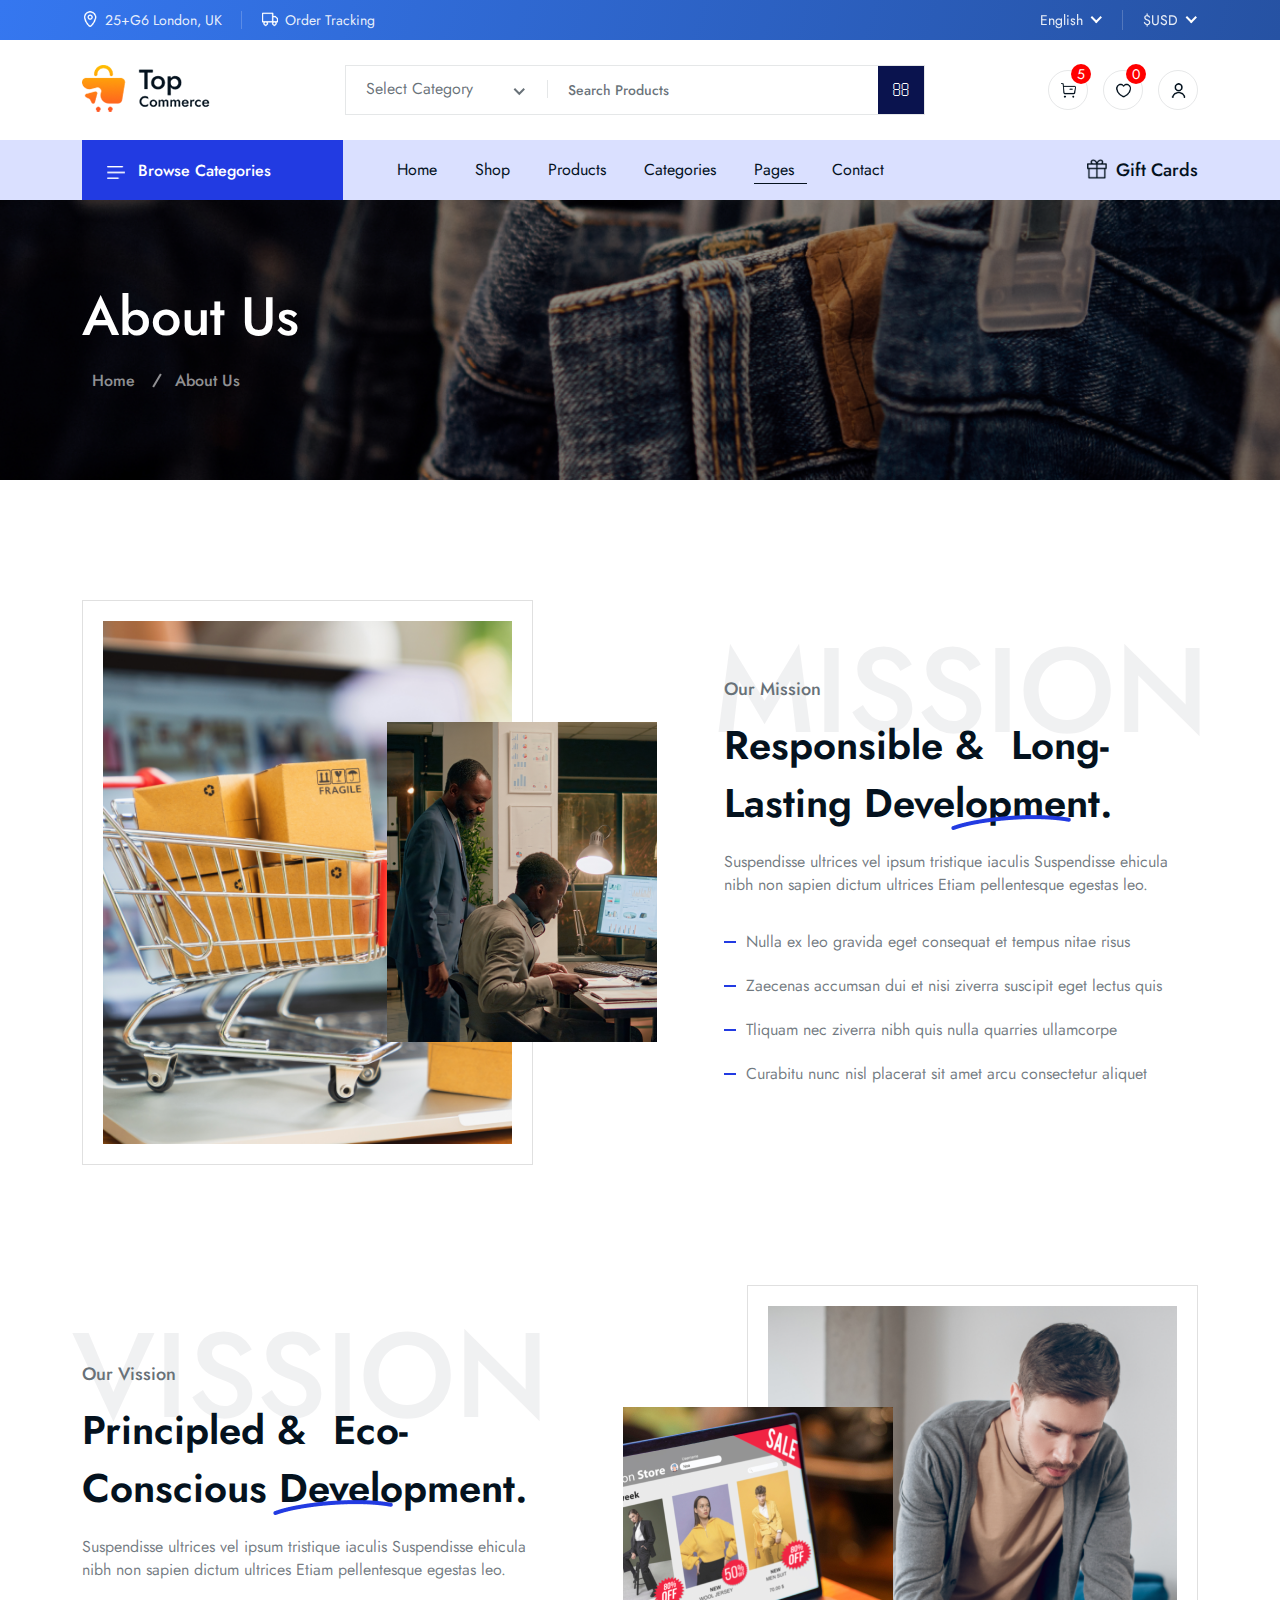
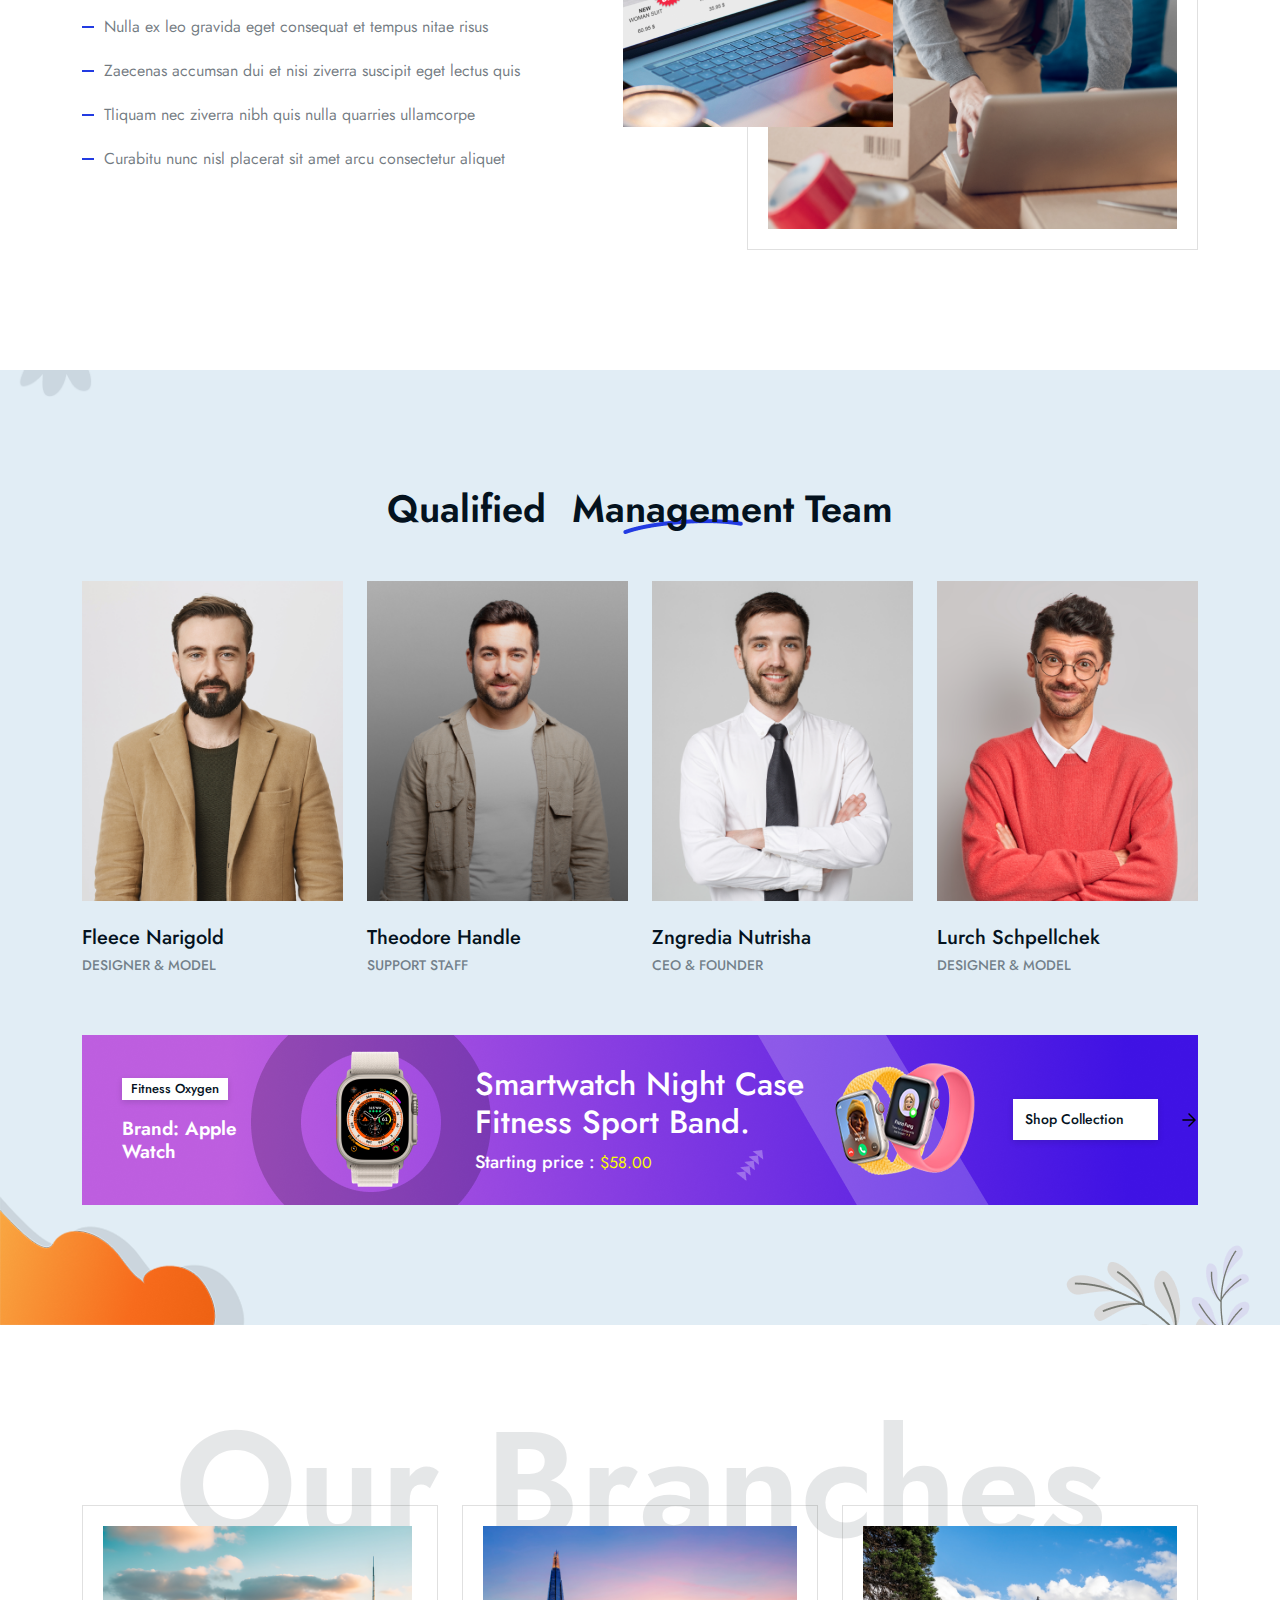
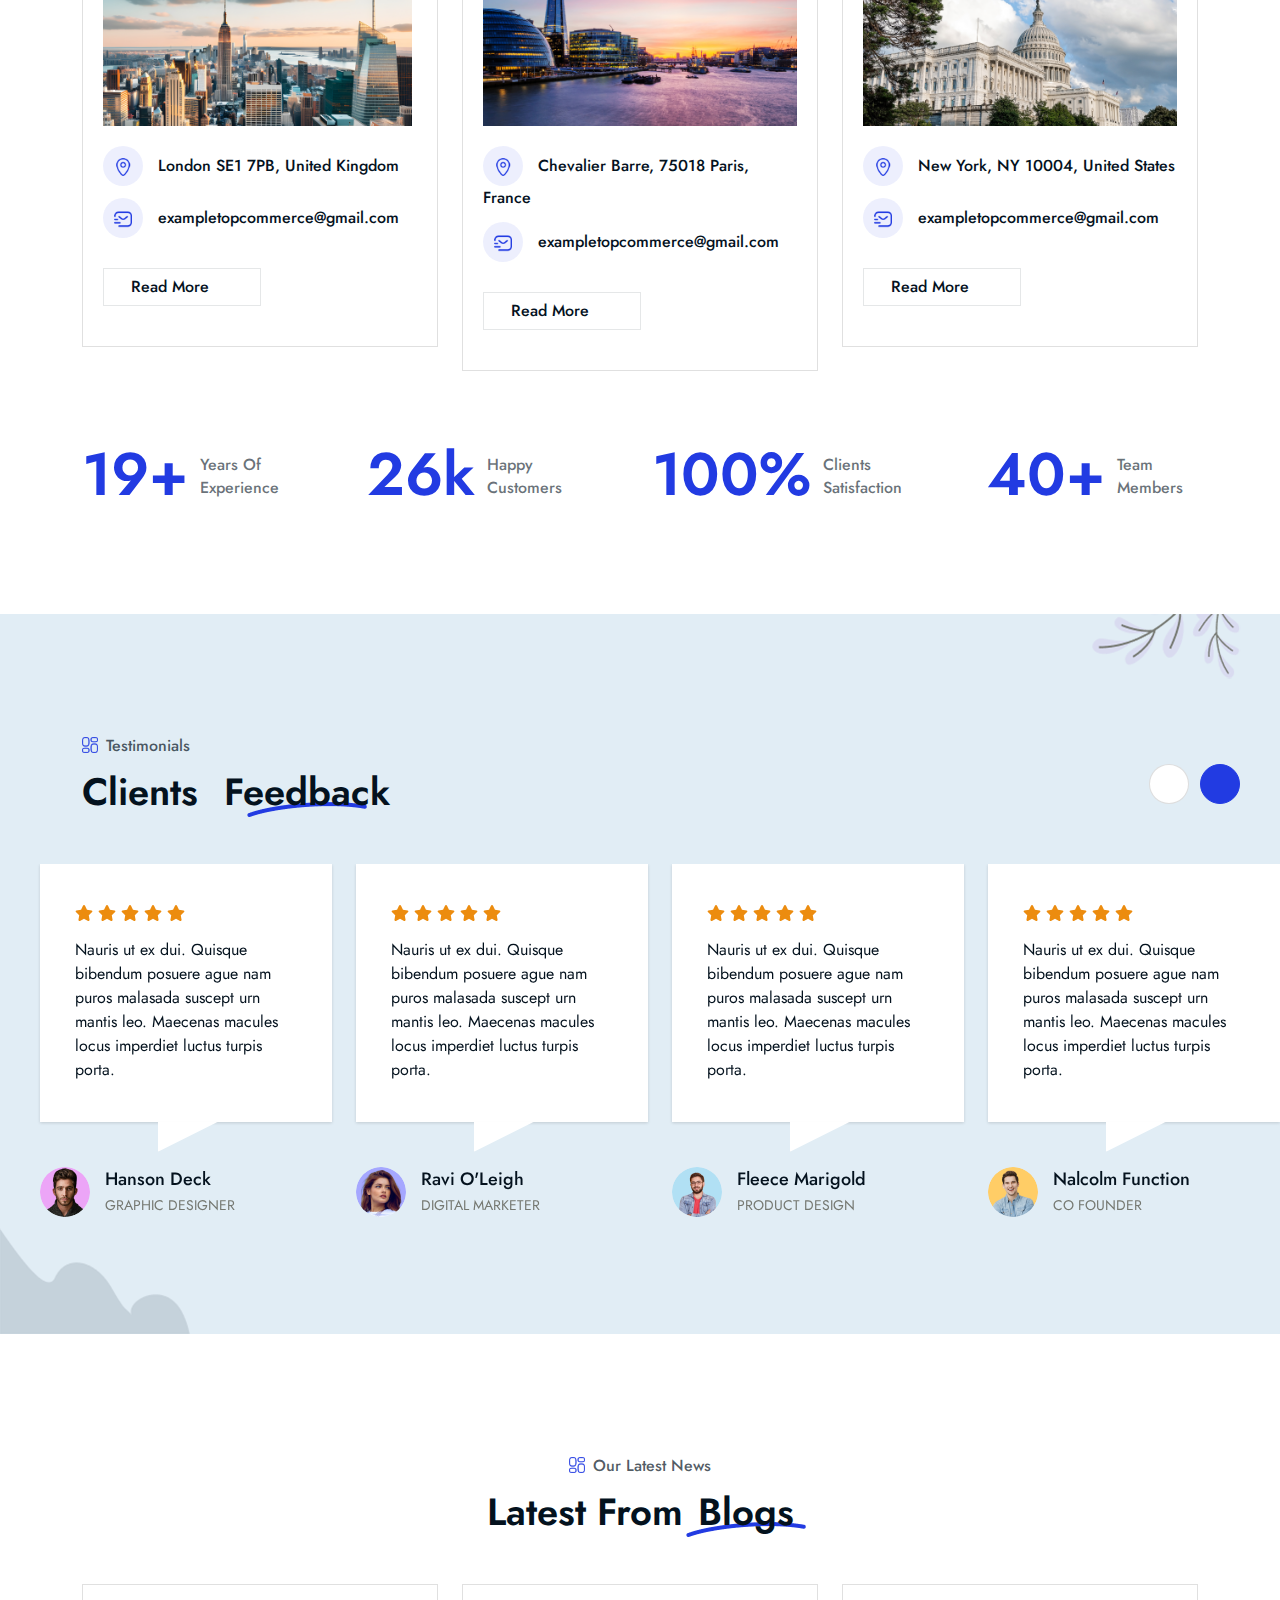
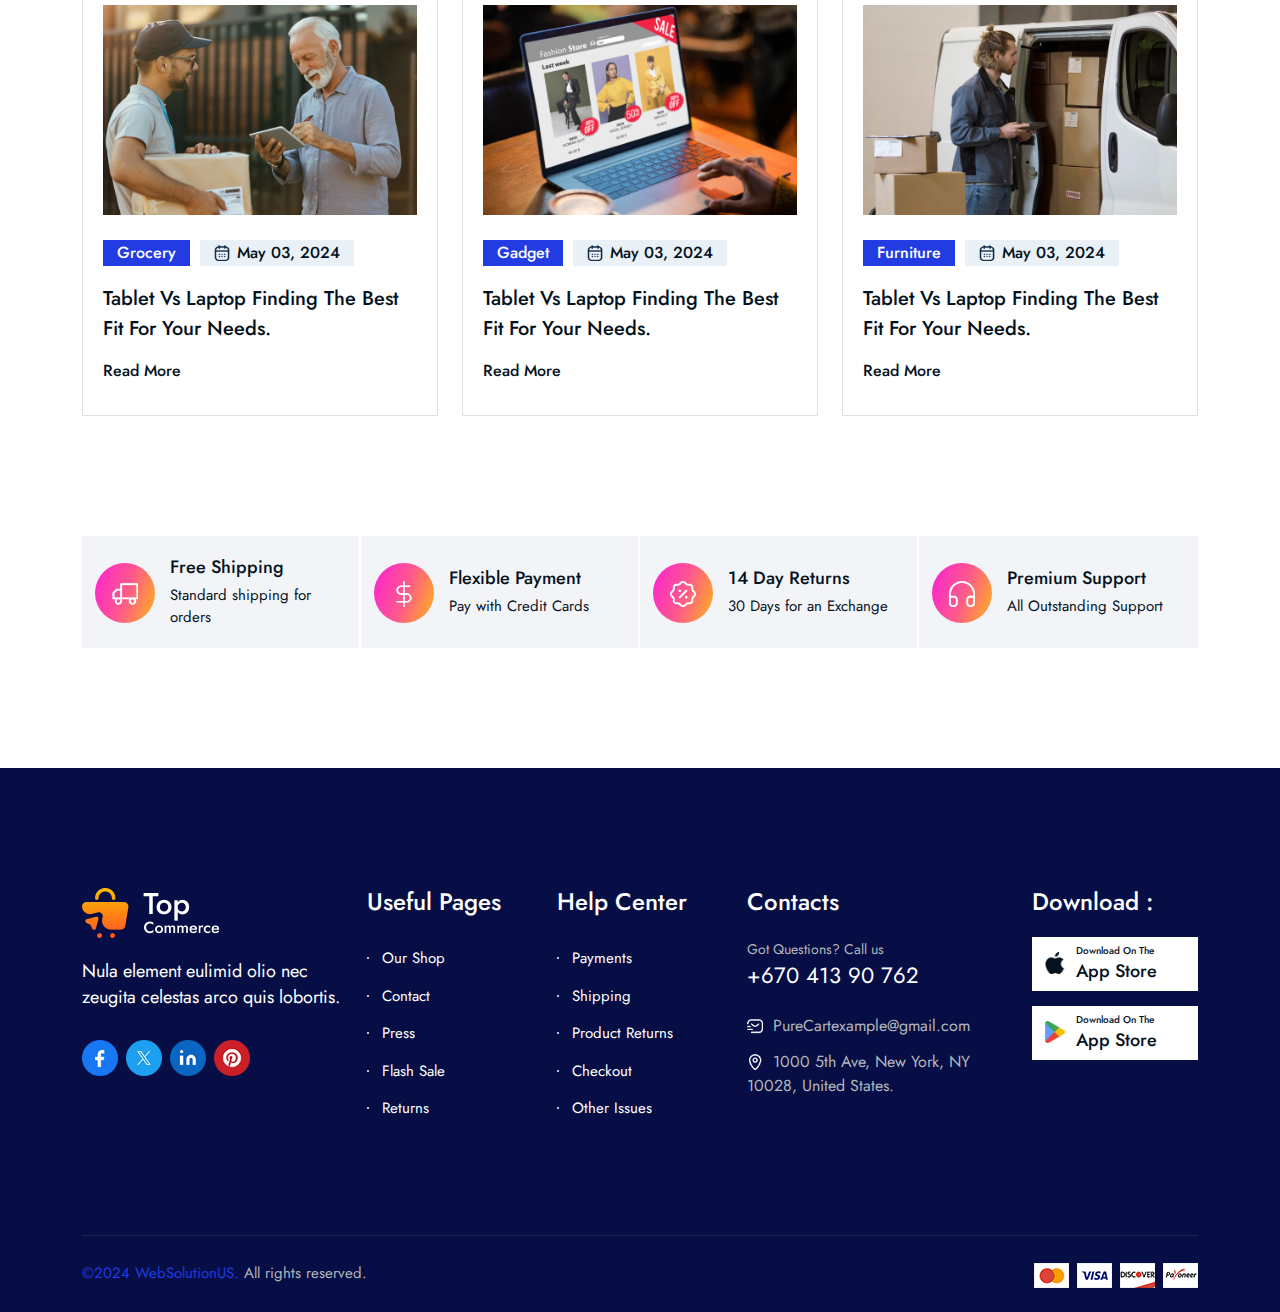
==== about.html @ b8704eaf "top commerce" ====
<!DOCTYPE html>
<html lang="en">

<head>
    <meta charset="UTF-8">
    <meta name="viewport"
        content="width=device-width, initial-scale=1.0, maximum-scale=1.0, minimum-scale=1.0, user-scalable=no, target-densityDpi=device-dpi" />
    <title>TopCommerce E-commerce HTML5 Template</title>
    <link rel="icon" type="image/png" href="images/favicon.png">
    <link rel="stylesheet" href="css/all.min.css">
    <link rel="stylesheet" href="css/bootstrap.min.css">
    <link rel="stylesheet" href="css/select2.min.css">
    <link rel="stylesheet" href="css/nice-select.css">
    <link rel="stylesheet" href="css/slick.css">
    <link rel="stylesheet" href="css/animate.css">
    <link rel="stylesheet" href="css/venobox.min.css">
    <link rel="stylesheet" href="css/range_slider.css">
    <link rel="stylesheet" href="css/sticky_menu.css">
    <link rel="stylesheet" href="css/spacing.css">
    <link rel="stylesheet" href="css/style.css">
    <link rel="stylesheet" href="css/responsive.css">
    <!-- <link rel="stylesheet" href="css/rtl.css"> -->
</head>

<body>

    <!--===========================
        HEADER START
    ============================-->
    <header class="wsus__header">
        <div class="container">
            <div class="row justify-content-between">
                <div class="col-xxl-4 col-lg-7 col-md-8 d-none d-md-block">
                    <ul class="wsus__header_left d-flex flex-wrap">
                        <li>
                            <a href="#">
                                <span><img src="images/location_1.png" alt="icon" class="img-fluid w-100"></span>
                                25+G6 London, UK
                            </a>
                        </li>
                        <li>
                            <a href="#">
                                <span><img src="images/track.png" alt="icon" class="img-fluid w-100"></span>
                                Order Tracking
                            </a>
                        </li>
                    </ul>
                </div>
                <div class="col-xxl-5 col-lg-7 d-none d-xxl-block">
                    <div class="wsus__header_center">
                        <p><span>24% OFF</span>Free shipping for orders over $99</p>
                    </div>
                </div>
                <div class="col-xl-3 col-xxl-3 col-lg-5 col-md-4">
                    <ul class="wsus__header_right d-flex flex-wrap">
                        <li>
                            <select class="select_js">
                                <option value="">English </option>
                                <option value="">Japanese</option>
                                <option value="">Korean</option>
                                <option value="">Chinese</option>
                                <option value="">Urdu</option>
                            </select>
                        </li>
                        <li>
                            <select class="select_js">
                                <option value="">$USD</option>
                                <option value="">₹INR</option>
                                <option value="">¥CNY</option>
                                <option value="">€EUR</option>
                                <option value="">฿THB</option>
                            </select>
                        </li>
                    </ul>
                </div>
            </div>
        </div>
    </header>
    <section class="wsus__header_two">
        <div class="container">
            <div class="row">
                <div class="col-12">
                    <div class="wsus__header_two_contant">
                        <a href="#" class="logo">
                            <img src="images/logo.png" alt="logo" class="img-fluid w-100">
                        </a>
                        <form action="#" class="wsus__header_search_category">
                            <select class="select_2" name="state">
                                <option value="">Select Category</option>
                                <option value="">Category 2</option>
                                <option value="">Category 3</option>
                                <option value="">Category 4</option>
                                <option value="">Category 5</option>
                            </select>
                            <input type="text" placeholder="Search Products">
                            <button><i class="far fa-search"></i></button>
                        </form>
                        <div class="wsus__header_two_icon">
                            <ul>
                                <li>
                                    <a href="#"><img src="images/add_cart.png" alt="icon" class="img-fluid w-100"></a>
                                    <span>5</span>
                                </li>
                                <li>
                                    <a href="#"><img src="images/react.png" alt="icon" class="img-fluid w-100"></a>
                                    <span>0</span>
                                </li>
                                <li>
                                    <a href="#"><img src="images/user_1.png" alt="icon" class="img-fluid w-100"></a>
                                </li>
                            </ul>
                        </div>
                    </div>
                </div>
            </div>
        </div>
    </section>
    <!--===========================
        HEADER END
    ============================-->


    <!--============================
        MAIN MENU START
    ==============================-->
    <section class="wsus__main_menu">
        <div class="container">
            <div class="row">
                <div class="col-xl-3">
                    <div class="wsus__menu_2_categories">
                        <a href="#" class="wsus__menu_2_browse">
                            <span>
                                <img src="images/brows_bar.png" alt="icon" class="img-fluid">
                                Browse Categories
                            </span>
                            <i class="fal fa-angle-down"></i>
                        </a>
                        <ul class="wsus__category_menu_2">
                            <li>
                                <a href="#">
                                    <span>
                                        <img src="images/menu_category_1.png" alt="icon" class="img-fluid w-100">
                                        <b>Clothes</b>
                                    </span>
                                    <p>24</p>
                                </a>
                            </li>
                            <li>
                                <a href="#">
                                    <span>
                                        <img src="images/menu_category_2.png" alt="icon" class="img-fluid w-100">
                                        <b>Shirts & Blouses</b>
                                    </span>
                                    <p>15</p>
                                </a>
                            </li>
                            <li>
                                <a href="#">
                                    <span>
                                        <img src="images/menu_category_3.png" alt="icon" class="img-fluid w-100">
                                        <b>Accessories</b>
                                    </span>
                                    <p>28</p>
                                </a>
                            </li>
                            <li>
                                <a href="#">
                                    <span>
                                        <img src="images/menu_category_4.png" alt="icon" class="img-fluid w-100">
                                        <b>Shoes</b>
                                    </span>
                                    <p>37</p>
                                </a>
                            </li>
                            <li>
                                <a href="#">
                                    <span>
                                        <img src="images/menu_category_5.png" alt="icon" class="img-fluid w-100">
                                        <b>Bag Pack</b>
                                    </span>
                                    <p>25</p>
                                </a>
                            </li>
                            <li>
                                <a href="#">
                                    <span>
                                        <img src="images/menu_category_6.png" alt="icon" class="img-fluid w-100">
                                        <b>Unisex Cap</b>
                                    </span>
                                    <p>14</p>
                                </a>
                            </li>
                            <li>
                                <a href="#">
                                    <span>
                                        <img src="images/menu_category_7.png" alt="icon" class="img-fluid w-100">
                                        <b>Jewelry</b>
                                    </span>
                                    <p>32</p>
                                </a>
                            </li>
                            <li>
                                <a href="#">
                                    <span>
                                        <img src="images/menu_category_8.png" alt="icon" class="img-fluid w-100">
                                        <b>Sunglasses</b>
                                    </span>
                                    <p>64</p>
                                </a>
                            </li>
                            <li>
                                <a href="#">
                                    <span>
                                        <img src="images/menu_category_9.png" alt="icon" class="img-fluid w-100">
                                        <b>Jackets & Coats</b>
                                    </span>
                                    <p>37</p>
                                </a>
                            </li>

                        </ul>
                    </div>
                </div>
                <div class="col-xl-6">
                    <ul class="wsus__main_menu_nav">
                        <li>
                            <a href="#" class="nav_link">Home<i class="fal fa-angle-down"></i></a>
                            <ul class="wsus__droap_menu_2">
                                <li><a href="index.html">Home style 01</a></li>
                                <li><a href="index_2.html">Home style 02</a></li>
                                <li><a href="index_3.html">Home style 03</a></li>
                                <li><a href="index_4.html">Home style 04</a></li>
                            </ul>
                        </li>
                        <li>
                            <a href="#" class="nav_link">Shop<i class="fal fa-angle-down"></i></a>
                            <div class="wsus__mega_menu_2">
                                <div class="row">
                                    <div class="col-xl-3">
                                        <div class="wsus__mega_menu_2_colum">
                                            <h6>Electronics</h6>
                                            <ul>
                                                <li><a href="#">Camera</a></li>
                                                <li><a href="#">Computer And Laptop</a></li>
                                                <li><a href="#">Gaming Desktop</a></li>
                                                <li><a href="#">Computer Accessories</a></li>
                                            </ul>
                                        </div>
                                    </div>
                                    <div class="col-xl-3">
                                        <div class="wsus__mega_menu_2_colum">
                                            <h6>Bike</h6>
                                            <ul>
                                                <li><a href="#">Suzuki</a></li>
                                                <li><a href="#">TVS Motor</a></li>
                                                <li><a href="#">Honda</a></li>
                                                <li><a href="#">yamaha motor</a></li>
                                            </ul>
                                        </div>
                                    </div>
                                    <div class="col-xl-3">
                                        <div class="wsus__mega_menu_2_colum">
                                            <h6>Men's Fashion</h6>
                                            <ul>
                                                <li><a href="#">T-Shirt</a></li>
                                                <li><a href="#">Shirt</a></li>
                                                <li><a href="#">Huddy</a></li>
                                                <li><a href="#">Shoes</a></li>
                                            </ul>
                                        </div>
                                    </div>
                                    <div class="col-xl-3">
                                        <div class="wsus__mega_menu_2_right">
                                            <p>Up To - 35% Off</p>
                                            <h3>Hot Deals</h3>
                                            <a href="#" class="common_btn">shop now</a>
                                        </div>
                                    </div>
                                </div>
                            </div>
                        </li>
                        <li>
                            <a href="#" class="nav_link">Products<i class="fal fa-angle-down"></i></a>
                            <ul class="wsus__droap_menu_2">
                                <li><a href="product.html">product</a></li>
                                <li><a href="product_details.html">product details</a></li>
                            </ul>
                        </li>
                        <li><a href="#" class="nav_link">Categories<i class="fal fa-angle-down"></i></a>
                            <ul class="wsus__droap_menu_2">
                                <li><a href="#">T-Shirt</a></li>
                                <li><a href="#">Shirt</a></li>
                                <li><a href="#">Huddy</a></li>
                                <li><a href="#">Shoes</a></li>
                            </ul>
                        </li>
                        <li>
                            <a href="#" class="nav_link active">Pages<i class="fal fa-angle-down"></i></a>
                            <ul class="wsus__droap_menu_2">
                                <li><a href="about.html" class="active">about us</a></li>
                                <li><a href="product.html">product</a></li>
                                <li><a href="blog.html">blog</a></li>
                                <li><a href="flash_deals.html">flash deals</a></li>
                                <li><a href="product_details.html">product details</a></li>
                                <li><a href="faq.html">faq</a></li>
                                <li><a href="login.html">log in</a></li>
                                <li><a href="registration.html">registration</a></li>
                                <li><a href="faq.html">forgot password</a></li>
                            </ul>
                        </li>
                        <li><a href="#" class="nav_link">Contact</a></li>
                    </ul>
                </div>
                <div class="col-xl-3">
                    <div class="wsus__menu_giftcard">
                        <a href="#">
                            <img src="images/giftbox.png" alt="icon" class="img-fluid w-100">
                            Gift Cards
                        </a>
                    </div>
                </div>
            </div>
        </div>
    </section>
    <!--============================
        MAIN MENU END
    ==============================-->


    <!--============================
        STICKY MENU START
    ==============================-->
    <div class="mobile_menu_area">
        <div class="mobile_menu_area_top">
            <a class="mobile_menu_logo" href="index.html">
                <img src="images/logo.png" alt="EduBank">
            </a>
            <div class="mobile_menu_icon d-block d-lg-none" data-bs-toggle="offcanvas"
                data-bs-target="#offcanvasWithBothOptions" aria-controls="offcanvasWithBothOptions">
                <span class="mobile_menu_icon"><i class="far fa-stream menu_icon_bar"></i></span>
            </div>
        </div>

        <div class="offcanvas offcanvas-start" data-bs-scroll="true" tabindex="-1" id="offcanvasWithBothOptions">
            <button type="button" class="btn-close" data-bs-dismiss="offcanvas" aria-label="Close"><i
                    class="fal fa-times"></i></button>
            <div class="offcanvas-body">

                <ul class="mobile_menu_header d-flex flex-wrap">
                    <li><a href="#"><i class="fal fa-shopping-cart"></i><span>2</span></a>
                    </li>
                    <li><a href="#"><i class="fal fa-heart"></i></a></li>
                    <li><a href="#"><i class="far fa-user"></i></a></li>
                </ul>

                <form class="mobile_menu_search">
                    <input type="text" placeholder="Search">
                    <button type="submit"><i class="far fa-search"></i></button>
                </form>

                <div class="mobile_menu_item_area">
                    <nav>
                        <div class="nav nav-tabs" id="nav-tab" role="tablist">
                            <button class="nav-link active" id="nav-home-tab" data-bs-toggle="tab"
                                data-bs-target="#nav-home" type="button" role="tab" aria-controls="nav-home"
                                aria-selected="true">menu</button>
                            <button class="nav-link" id="nav-profile-tab" data-bs-toggle="tab"
                                data-bs-target="#nav-profile" type="button" role="tab" aria-controls="nav-profile"
                                aria-selected="false">Categories</button>
                        </div>
                    </nav>
                    <div class="tab-content" id="nav-tabContent">
                        <div class="tab-pane fade show active" id="nav-home" role="tabpanel"
                            aria-labelledby="nav-home-tab" tabindex="0">
                            <ul class="main_mobile_menu">
                                <li class="mobile_dropdown">
                                    <a href="#">home</a>
                                    <ul class="inner_menu">
                                        <li><a class="active" href="index.html">Home style 01</a></li>
                                        <li><a href="index_2.html">Home style 02</a></li>
                                        <li><a href="index_3.html">Home style 03</a></li>
                                        <li><a href="index_4.html">Home style 04</a></li>
                                    </ul>
                                </li>
                                <li class="mobile_dropdown">
                                    <a href="#">shop</a>
                                    <ul class="inner_menu">
                                        <li><a href="#">Camera</a></li>
                                        <li><a href="#">Suzuki</a></li>
                                        <li><a href="#">TVS Motor</a></li>
                                        <li><a href="#">Shirt</a></li>
                                        <li><a href="#">Honda</a></li>
                                        <li><a href="#">Huddy</a></li>
                                        <li><a href="#">yamaha motor</a></li>
                                        <li><a href="#">Gaming Desktop</a></li>
                                    </ul>
                                </li>
                                <li class="mobile_dropdown">
                                    <a href="#">product</a>
                                    <ul class="inner_menu">
                                        <li><a href="product.html">product</a></li>
                                        <li><a href="product_details.html">product details</a></li>
                                    </ul>
                                </li>
                                <li class="mobile_dropdown">
                                    <a href="#">categories</a>
                                    <ul class="inner_menu">
                                        <li><a href="#">Camera</a></li>
                                        <li><a href="#">Suzuki</a></li>
                                        <li><a href="#">TVS Motor</a></li>
                                        <li><a href="#">Huddy</a></li>
                                        <li><a href="#">yamaha motor</a></li>
                                        <li><a href="#">Gaming Desktop</a></li>
                                    </ul>
                                </li>
                                <li class="mobile_dropdown">
                                    <a href="#">pages</a>
                                    <ul class="inner_menu">
                                        <li><a href="about.html">about us</a></li>
                                        <li><a href="product.html">product</a></li>
                                        <li><a href="blog.html">blog</a></li>
                                        <li><a href="flash_deals.html">flash deals</a></li>
                                        <li><a href="product_details.html">product details</a></li>
                                        <li><a href="faq.html">faq</a></li>
                                        <li><a href="login.html">log in</a></li>
                                        <li><a href="registration.html">registration</a></li>
                                        <li><a href="faq.html">forgot password</a></li>
                                    </ul>
                                </li>
                                <li class="mobile_dropdown">
                                    <a href="#">blog</a>
                                    <ul class="inner_menu">
                                        <li><a href="blogs.html">blog grid view</a></li>
                                        <li><a href="#">blog details</a></li>
                                    </ul>
                                </li>
                            </ul>
                        </div>
                        <div class="tab-pane fade" id="nav-profile" role="tabpanel" aria-labelledby="nav-profile-tab"
                            tabindex="0">
                            <ul class="main_mobile_menu">
                                <li class="mobile_dropdown">
                                    <a href="#">
                                        <span>
                                            <img src="images/menu_category_1.png" alt="Category" class="img-fluid">
                                        </span>
                                        Clothes
                                    </a>
                                    <ul class="inner_menu">
                                        <li><a href="#">Gadgets</a></li>
                                        <li><a href="#">Bag Pack</a></li>
                                        <li><a href="#">Vegetable</a></li>
                                        <li><a href="#">Computer & PC</a></li>
                                    </ul>
                                </li>
                                <li class="mobile_dropdown">
                                    <a href="#">
                                        <span>
                                            <img src="images/menu_category_2.png" alt="Category" class="img-fluid">
                                        </span>
                                        Shoes
                                    </a>
                                    <ul class="inner_menu">
                                        <li><a href="#">Gadgets</a></li>
                                        <li><a href="#">Bag Pack</a></li>
                                        <li><a href="#">Vegetable</a></li>
                                        <li><a href="#">Computer & PC</a></li>
                                    </ul>
                                </li>
                                <li class="mobile_dropdown">
                                    <a href="#">
                                        <span>
                                            <img src="images/menu_category_3.png" alt="Category" class="img-fluid">
                                        </span>
                                        Printer
                                    </a>
                                    <ul class="inner_menu">
                                        <li><a href="#">Gadgets</a></li>
                                        <li><a href="#">Bag Pack</a></li>
                                        <li><a href="#">Vegetable</a></li>
                                        <li><a href="#">Computer & PC</a></li>
                                    </ul>
                                </li>
                                <li class="mobile_dropdown">
                                    <a href="#">
                                        <span>
                                            <img src="images/menu_category_4.png" alt="Category" class="img-fluid">
                                        </span>
                                        shoes
                                    </a>
                                    <ul class="inner_menu">
                                        <li><a href="#">Gadgets</a></li>
                                        <li><a href="#">Bag Pack</a></li>
                                        <li><a href="#">Vegetable</a></li>
                                        <li><a href="#">Computer & PC</a></li>
                                    </ul>
                                </li>
                                <li class="mobile_dropdown">
                                    <a href="#">
                                        <span>
                                            <img src="images/menu_category_5.png" alt="Category" class="img-fluid">
                                        </span>
                                        bag pack
                                    </a>
                                    <ul class="inner_menu">
                                        <li><a href="#">Gadgets</a></li>
                                        <li><a href="#">Bag Pack</a></li>
                                        <li><a href="#">Vegetable</a></li>
                                        <li><a href="#">Computer & PC</a></li>
                                    </ul>
                                </li>
                                <li class="mobile_dropdown">
                                    <a href="#">
                                        <span>
                                            <img src="images/menu_category_6.png" alt="Category" class="img-fluid">
                                        </span>
                                        unisex cap
                                    </a>
                                    <ul class="inner_menu">
                                        <li><a href="#">Gadgets</a></li>
                                        <li><a href="#">Bag Pack</a></li>
                                        <li><a href="#">Vegetable</a></li>
                                        <li><a href="#">Computer & PC</a></li>
                                    </ul>
                                </li>
                                <li class="mobile_dropdown">
                                    <a href="#">
                                        <span>
                                            <img src="images/menu_category_7.png" alt="Category" class="img-fluid">
                                        </span>
                                        jewelary
                                    </a>
                                    <ul class="inner_menu">
                                        <li><a href="#">Gadgets</a></li>
                                        <li><a href="#">Bag Pack</a></li>
                                        <li><a href="#">Vegetable</a></li>
                                        <li><a href="#">Computer & PC</a></li>
                                    </ul>
                                </li>
                            </ul>
                        </div>
                    </div>
                </div>
            </div>
        </div>
    </div>
    <!--============================
        STICKY MENU END
    ==============================-->


    <!--============================
        BREADCRUMBS START
    ==============================-->
    <section class="wsus__breadcrumbs" style="background: url(./images/breadcrumbs_bg.png);">
        <div class="wsus__breadcrumbs_overly">
            <div class="container">
                <div class="row">
                    <div class="col-12">
                        <div class="wsus__breadcrumb_text">
                            <h1>About Us</h1>
                            <ul>
                                <li>
                                    <a href="index.html"><i class="fas fa-home-lg"></i>Home</a>
                                </li>
                                <li>about us</li>
                            </ul>
                        </div>
                    </div>
                </div>
            </div>
        </div>
    </section>
    <!--============================
        BREADCRUMBS END
    ==============================-->


    <!--============================
        ABOUT MISSION START
    ==============================-->
    <section class="wsus__about_mission pt_120 xs_pt_100">
        <div class="container">
            <div class="row justify-content-between align-items-center">
                <div class="col-lg-5 col-xl-5">
                    <div class="wsus__about_mission_img">
                        <img src="images/mission_img_1.png" alt="mission" class="img-fluid w-100">
                        <div class="shape_img">
                            <img src="images/mission_img_2.png" alt="mission" class="img-fluid w-100">
                        </div>
                    </div>
                </div>
                <div class="col-lg-6 col-xl-6">
                    <div class="wsus__about_mission_text">
                        <h6>Our Mission</h6>
                        <h2>Responsible & <span>Long-lasting</span> Development.</h2>
                        <p>Suspendisse ultrices vel ipsum tristique iaculis Suspendisse ehicula nibh non
                            sapien dictum ultrices Etiam pellentesque egestas leo.</p>
                        <ul>
                            <li>Nulla ex leo gravida eget consequat et tempus nitae risus</li>
                            <li>Zaecenas accumsan dui et nisi ziverra suscipit eget lectus quis</li>
                            <li>Tliquam nec ziverra nibh quis nulla quarries ullamcorpe</li>
                            <li>Curabitu nunc nisl placerat sit amet arcu consectetur aliquet</li>
                        </ul>
                        <h1>MISSION</h1>
                    </div>
                </div>
            </div>
        </div>
    </section>
    <!--============================
        ABOUT MISSION END
    ==============================-->


    <!--============================
        ABOUT VISSION START
    ==============================-->
    <section class="wsus__about_mission wsus__about_vission pt_120 xs_pt_100 pb_120 xs_pb_100">
        <div class="container">
            <div class="row justify-content-between align-items-center">
                <div class="col-lg-6 col-xl-6">
                    <div class="wsus__about_mission_text">
                        <h6>Our Vission</h6>
                        <h2>Principled & <span>Eco-Conscious</span> Development.</h2>
                        <p>Suspendisse ultrices vel ipsum tristique iaculis Suspendisse ehicula nibh non
                            sapien dictum ultrices Etiam pellentesque egestas leo.</p>
                        <ul>
                            <li>Nulla ex leo gravida eget consequat et tempus nitae risus</li>
                            <li>Zaecenas accumsan dui et nisi ziverra suscipit eget lectus quis</li>
                            <li>Tliquam nec ziverra nibh quis nulla quarries ullamcorpe</li>
                            <li>Curabitu nunc nisl placerat sit amet arcu consectetur aliquet</li>
                        </ul>
                        <h1>VISSION</h1>
                    </div>
                </div>
                <div class="col-lg-5 col-xl-5">
                    <div class="wsus__about_mission_img">
                        <img src="images/vission_img_1.png" alt="mission" class="img-fluid w-100">
                        <div class="shape_img">
                            <img src="images/vission_img_2.png" alt="mission" class="img-fluid w-100">
                        </div>
                    </div>
                </div>
            </div>
        </div>
    </section>
    <!--============================
        ABOUT VISSION END
    ==============================-->


    <!--============================
        TEAM START
    ==============================-->
    <section class="wsus__team pt_105 xs_pt_85 pb_120 xs_pb_100" style="background: url(./images/team_bg.png);">
        <div class="container">
            <div class="row justify-content-center">
                <div class="col-xl-6">
                    <div class="wsus__section_heading heading_center mb_15">
                        <h2>Qualified <span>Management</span> Team</h2>
                    </div>
                </div>
            </div>
            <div class="row">
                <div class="col-md-6 col-xl-3">
                    <div class="wsus__team_item">
                        <div class="img">
                            <img src="images/team_img_1.png" alt="team" class="img-fluid w-100">
                            <ul>
                                <li><a href="#"><img src="images/facebook.png" alt="icon" class="img-fluid w-100"></a>
                                </li>
                                <li><a href="#"><img src="images/twtter.png" alt="icon" class="img-fluid w-100"></a>
                                </li>
                                <li><a href="#"><img src="images/linkdin.png" alt="icon" class="img-fluid w-100"></a>
                                </li>
                                <li><a href="#"><img src="images/pintarest.png" alt="icon" class="img-fluid w-100"></a>
                                </li>
                            </ul>
                        </div>
                        <div class="text">
                            <a href="#" class="title">Fleece Narigold</a>
                            <p>Designer & model</p>
                        </div>
                    </div>
                </div>
                <div class="col-md-6 col-xl-3">
                    <div class="wsus__team_item">
                        <div class="img">
                            <img src="images/team_img_2.png" alt="team" class="img-fluid w-100">
                            <ul>
                                <li><a href="#"><img src="images/facebook.png" alt="icon" class="img-fluid w-100"></a>
                                </li>
                                <li><a href="#"><img src="images/twtter.png" alt="icon" class="img-fluid w-100"></a>
                                </li>
                                <li><a href="#"><img src="images/linkdin.png" alt="icon" class="img-fluid w-100"></a>
                                </li>
                                <li><a href="#"><img src="images/pintarest.png" alt="icon" class="img-fluid w-100"></a>
                                </li>
                            </ul>
                        </div>
                        <div class="text">
                            <a href="#" class="title">Theodore Handle</a>
                            <p>Support staff</p>
                        </div>
                    </div>
                </div>
                <div class="col-md-6 col-xl-3">
                    <div class="wsus__team_item">
                        <div class="img">
                            <img src="images/team_img_3.png" alt="team" class="img-fluid w-100">
                            <ul>
                                <li><a href="#"><img src="images/facebook.png" alt="icon" class="img-fluid w-100"></a>
                                </li>
                                <li><a href="#"><img src="images/twtter.png" alt="icon" class="img-fluid w-100"></a>
                                </li>
                                <li><a href="#"><img src="images/linkdin.png" alt="icon" class="img-fluid w-100"></a>
                                </li>
                                <li><a href="#"><img src="images/pintarest.png" alt="icon" class="img-fluid w-100"></a>
                                </li>
                            </ul>
                        </div>
                        <div class="text">
                            <a href="#" class="title">Zngredia Nutrisha</a>
                            <p>Ceo & founder</p>
                        </div>
                    </div>
                </div>
                <div class="col-md-6 col-xl-3">
                    <div class="wsus__team_item">
                        <div class="img">
                            <img src="images/team_img_4.png" alt="team" class="img-fluid w-100">
                            <ul>
                                <li><a href="#"><img src="images/facebook.png" alt="icon" class="img-fluid w-100"></a>
                                </li>
                                <li><a href="#"><img src="images/twtter.png" alt="icon" class="img-fluid w-100"></a>
                                </li>
                                <li><a href="#"><img src="images/linkdin.png" alt="icon" class="img-fluid w-100"></a>
                                </li>
                                <li><a href="#"><img src="images/pintarest.png" alt="icon" class="img-fluid w-100"></a>
                                </li>
                            </ul>
                        </div>
                        <div class="text">
                            <a href="#" class="title">Lurch Schpellchek</a>
                            <p>Designer & model</p>
                        </div>
                    </div>
                </div>
            </div>
        </div>
        <div class="wsus__ctg mt_60">
            <div class="container">
                <div class="wsus__ctg_area" style="background: url(./images/cta_bg.png);">
                    <div class="row align-items-center">
                        <div class="col-md-6 col-xl-2">
                            <div class="wsus__ctg_text1">
                                <h6>Fitness Oxygen</h6>
                                <h4>Brand: Apple Watch</h4>
                            </div>
                        </div>
                        <div class="col-md-6 col-xl-2">
                            <div class="wsus__ctg_img1">
                                <div class="img">
                                    <img src="images/cta_img1.png" alt="cta" class="img-fluid w-100">
                                </div>
                            </div>
                        </div>
                        <div class="col-md-4 col-xl-4">
                            <div class="wsus__ctg_text2">
                                <h4>Smartwatch Night Case Fitness Sport Band.</h4>
                                <h6>Starting price :<span>$58.00</span></h6>
                            </div>
                        </div>
                        <div class="col-md-4 col-xl-2">
                            <div class="wsus__ctg_img2">
                                <img src="images/cta_img2.png" alt="cta" class="img-fluid w-100">
                            </div>
                        </div>
                        <div class="col-md-4 col-xl-2">
                            <div class="wsus__ctg_btn">
                                <a href="#" class="common_btn" tabindex="0">Shop Collection<i class="far fa-arrow-right"
                                        aria-hidden="true"></i></a>
                            </div>
                        </div>
                    </div>
                </div>
            </div>
        </div>
    </section>
    <!--============================
        TEAM END
    ==============================-->


    <!--============================
        BRANCHES START
    ==============================-->
    <section class="wsus__branches pt_155 xs_pt_135 pb_115 xs_pb_95">
        <div class="container">
            <div class="row">
                <div class="col-md-6 col-xl-4">
                    <div class="wsus__branches_item">
                        <a href="#" class="img">
                            <img src="images/branch_1.png" alt="branch" class="img-fluid w-100">
                        </a>
                        <div class="text">
                            <ul>
                                <li>
                                    <a href="#">
                                        <span><img src="images/location_2.png" alt="location"
                                                class="img-fluid w-100"></span>
                                        London SE1 7PB, United Kingdom
                                    </a>
                                </li>
                                <li>
                                    <a href="mailto:exampletopcommerce@gmail.com">
                                        <span><img src="images/massage_2.png" alt="massage"
                                                class="img-fluid w-100"></span>
                                        exampletopcommerce@gmail.com
                                    </a>
                                </li>
                            </ul>
                            <a href="#" class="common_btn border_btn" tabindex="-1">Read More<i
                                    class="far fa-arrow-right" aria-hidden="true"></i></a>
                        </div>
                    </div>
                </div>
                <div class="col-md-6 col-xl-4">
                    <div class="wsus__branches_item">
                        <a href="#" class="img">
                            <img src="images/branch_2.png" alt="branch" class="img-fluid w-100">
                        </a>
                        <div class="text">
                            <ul>
                                <li>
                                    <a href="#">
                                        <span><img src="images/location_2.png" alt="location"
                                                class="img-fluid w-100"></span>
                                        Chevalier Barre, 75018 Paris, France
                                    </a>
                                </li>
                                <li>
                                    <a href="mailto:exampletopcommerce@gmail.com">
                                        <span><img src="images/massage_2.png" alt="massage"
                                                class="img-fluid w-100"></span>
                                        exampletopcommerce@gmail.com
                                    </a>
                                </li>
                            </ul>
                            <a href="#" class="common_btn border_btn" tabindex="-1">Read More<i
                                    class="far fa-arrow-right" aria-hidden="true"></i></a>
                        </div>
                    </div>
                </div>
                <div class="col-md-6 col-xl-4">
                    <div class="wsus__branches_item">
                        <a href="#" class="img">
                            <img src="images/branch_3.png" alt="branch" class="img-fluid w-100">
                        </a>
                        <div class="text">
                            <ul>
                                <li>
                                    <a href="#">
                                        <span><img src="images/location_2.png" alt="location"
                                                class="img-fluid w-100"></span>
                                        New York, NY 10004, United States
                                    </a>
                                </li>
                                <li>
                                    <a href="mailto:exampletopcommerce@gmail.com">
                                        <span><img src="images/massage_2.png" alt="massage"
                                                class="img-fluid w-100"></span>
                                        exampletopcommerce@gmail.com
                                    </a>
                                </li>
                            </ul>
                            <a href="#" class="common_btn border_btn" tabindex="-1">Read More<i
                                    class="far fa-arrow-right" aria-hidden="true"></i></a>
                        </div>
                    </div>
                </div>
            </div>
            <div class="wsus__counter pt_80">
                <div class="row">
                    <div class="col-sm-6 col-lg-3 col-xl-3">
                        <div class="wsus__counter_item">
                            <h2><span class="count">19</span>+</h2>
                            <p>Years Of Experience</p>
                        </div>
                    </div>
                    <div class="col-sm-6 col-lg-3 col-xl-3">
                        <div class="wsus__counter_item">
                            <h2><span class="count">26</span>k</h2>
                            <p>Happy Customers</p>
                        </div>
                    </div>
                    <div class="col-sm-6 col-lg-3 col-xl-3">
                        <div class="wsus__counter_item">
                            <h2><span class="count">100</span>%</h2>
                            <p>Clients Satisfaction</p>
                        </div>
                    </div>
                    <div class="col-sm-6 col-lg-3 col-xl-3">
                        <div class="wsus__counter_item wsus__counter_item_last">
                            <h2><span class="count">40</span>+</h2>
                            <p>Team Members</p>
                        </div>
                    </div>
                </div>
            </div>
            <h2 class="our_branch">Our Branches</h2>
        </div>
    </section>
    <!--============================
        BRANCHES END
    ==============================-->


    <!--============================
        TESTIMONIAL START
    ==============================-->
    <section class="wsus__testimonial pt_120 xs_pt_100 pb_110 xs_pb_90"
        style="background: url(./images/testimonial_bg.png);">
        <div class="container">
            <div class="row">
                <div class="col-xl-6">
                    <div class="wsus__section_heading mb_45">
                        <h5>Testimonials</h5>
                        <h2>Clients <span>Feedback</span></h2>
                    </div>
                </div>
            </div>
        </div>
        <div class="wsus__testimonial_area">
            <div class="row testimonial_slide">
                <div class="col-xl-3">
                    <div class="wsus__testimonial_item">
                        <div class="top">
                            <span>
                                <i class="fas fa-star" aria-hidden="true"></i>
                                <i class="fas fa-star" aria-hidden="true"></i>
                                <i class="fas fa-star" aria-hidden="true"></i>
                                <i class="fas fa-star" aria-hidden="true"></i>
                                <i class="fas fa-star" aria-hidden="true"></i>
                            </span>
                            <p>Nauris ut ex dui. Quisque bibendum posuere ague nam puros malasada suscept urn mantis
                                leo.
                                Maecenas macules locus imperdiet luctus turpis porta.</p>
                        </div>
                        <div class="bottom">
                            <div class="img">
                                <img src="images/testimonial_img_1.png" alt="img" class="img-fluid w-100">
                            </div>
                            <div class="text">
                                <h5>Hanson Deck</h5>
                                <p>Graphic Designer</p>
                            </div>
                        </div>
                    </div>
                </div>
                <div class="col-xl-3">
                    <div class="wsus__testimonial_item">
                        <div class="top">
                            <span>
                                <i class="fas fa-star" aria-hidden="true"></i>
                                <i class="fas fa-star" aria-hidden="true"></i>
                                <i class="fas fa-star" aria-hidden="true"></i>
                                <i class="fas fa-star" aria-hidden="true"></i>
                                <i class="fas fa-star" aria-hidden="true"></i>
                            </span>
                            <p>Nauris ut ex dui. Quisque bibendum posuere ague nam puros malasada suscept urn mantis
                                leo.
                                Maecenas macules locus imperdiet luctus turpis porta.</p>
                        </div>
                        <div class="bottom">
                            <div class="img">
                                <img src="images/testimonial_img_2.png" alt="img" class="img-fluid w-100">
                            </div>
                            <div class="text">
                                <h5>Ravi O'Leigh</h5>
                                <p>Digital Marketer</p>
                            </div>
                        </div>
                    </div>
                </div>
                <div class="col-xl-3">
                    <div class="wsus__testimonial_item">
                        <div class="top">
                            <span>
                                <i class="fas fa-star" aria-hidden="true"></i>
                                <i class="fas fa-star" aria-hidden="true"></i>
                                <i class="fas fa-star" aria-hidden="true"></i>
                                <i class="fas fa-star" aria-hidden="true"></i>
                                <i class="fas fa-star" aria-hidden="true"></i>
                            </span>
                            <p>Nauris ut ex dui. Quisque bibendum posuere ague nam puros malasada suscept urn mantis
                                leo.
                                Maecenas macules locus imperdiet luctus turpis porta.</p>
                        </div>
                        <div class="bottom">
                            <div class="img">
                                <img src="images/testimonial_img_3.png" alt="img" class="img-fluid w-100">
                            </div>
                            <div class="text">
                                <h5>Fleece Marigold</h5>
                                <p>product design</p>
                            </div>
                        </div>
                    </div>
                </div>
                <div class="col-xl-3">
                    <div class="wsus__testimonial_item">
                        <div class="top">
                            <span>
                                <i class="fas fa-star" aria-hidden="true"></i>
                                <i class="fas fa-star" aria-hidden="true"></i>
                                <i class="fas fa-star" aria-hidden="true"></i>
                                <i class="fas fa-star" aria-hidden="true"></i>
                                <i class="fas fa-star" aria-hidden="true"></i>
                            </span>
                            <p>Nauris ut ex dui. Quisque bibendum posuere ague nam puros malasada suscept urn mantis
                                leo.
                                Maecenas macules locus imperdiet luctus turpis porta.</p>
                        </div>
                        <div class="bottom">
                            <div class="img">
                                <img src="images/testimonial_img_4.png" alt="img" class="img-fluid w-100">
                            </div>
                            <div class="text">
                                <h5>Nalcolm Function</h5>
                                <p>co founder</p>
                            </div>
                        </div>
                    </div>
                </div>
                <div class="col-xl-3">
                    <div class="wsus__testimonial_item">
                        <div class="top">
                            <span>
                                <i class="fas fa-star" aria-hidden="true"></i>
                                <i class="fas fa-star" aria-hidden="true"></i>
                                <i class="fas fa-star" aria-hidden="true"></i>
                                <i class="fas fa-star" aria-hidden="true"></i>
                                <i class="fas fa-star" aria-hidden="true"></i>
                            </span>
                            <p>Nauris ut ex dui. Quisque bibendum posuere ague nam puros malasada suscept urn mantis
                                leo.
                                Maecenas macules locus imperdiet luctus turpis porta.</p>
                        </div>
                        <div class="bottom">
                            <div class="img">
                                <img src="images/testimonial_img_2.png" alt="img" class="img-fluid w-100">
                            </div>
                            <div class="text">
                                <h5>Ravi O'Leigh</h5>
                                <p>Digital Marketer</p>
                            </div>
                        </div>
                    </div>
                </div>
            </div>
        </div>
    </section>
    <!--============================
        TESTIMONIAL END
    ==============================-->


    <!--============================
        BLOG START
    ==============================-->
    <section class="wsus__blog pt_120 xs_pt_100 pb_120 xs_pb_100">
        <div class="container">
            <div class="row justify-content-center">
                <div class="col-xl-6">
                    <div class="wsus__section_heading heading_center mb_20">
                        <h5>Our Latest News</h5>
                        <h2>Latest From<span>Blogs</span></h2>
                    </div>
                </div>
            </div>
            <div class="row">
                <div class="col-md-6 col-xl-4">
                    <div class="wsus__blog_item">
                        <div class="img">
                            <img src="images/blog_img_1.png" alt="blog" class="img-fluid w-100">
                        </div>
                        <div class="wsus__blog_item_text">
                            <ul>
                                <li>Grocery</li>
                                <li>
                                    <span><img src="images/calendar_3.png" alt="icon" class="img-fluid w-100"></span>
                                    May 03, 2024
                                </li>
                            </ul>
                            <a href="#" class="title">Tablet Vs Laptop Finding the Best Fit For Your Needs.</a>
                            <a href="#" class="link">Read More<i class="far fa-angle-right"></i></a>
                        </div>
                    </div>
                </div>
                <div class="col-md-6 col-xl-4">
                    <div class="wsus__blog_item">
                        <div class="img">
                            <img src="images/blog_img_2.png" alt="blog" class="img-fluid w-100">
                        </div>
                        <div class="wsus__blog_item_text">
                            <ul>
                                <li>Gadget</li>
                                <li>
                                    <span><img src="images/calendar_3.png" alt="icon" class="img-fluid w-100"></span>
                                    May 03, 2024
                                </li>
                            </ul>
                            <a href="#" class="title">Tablet Vs Laptop Finding the Best Fit For Your Needs.</a>
                            <a href="#" class="link">Read More<i class="far fa-angle-right"></i></a>
                        </div>
                    </div>
                </div>
                <div class="col-md-6 col-xl-4">
                    <div class="wsus__blog_item">
                        <div class="img">
                            <img src="images/blog_img_3.png" alt="blog" class="img-fluid w-100">
                        </div>
                        <div class="wsus__blog_item_text">
                            <ul>
                                <li>Furniture</li>
                                <li>
                                    <span><img src="images/calendar_3.png" alt="icon" class="img-fluid w-100"></span>
                                    May 03, 2024
                                </li>
                            </ul>
                            <a href="#" class="title">Tablet Vs Laptop Finding the Best Fit For Your Needs.</a>
                            <a href="#" class="link">Read More<i class="far fa-angle-right"></i></a>
                        </div>
                    </div>
                </div>
            </div>
        </div>
    </section>
    <!--============================
        BLOG END
    ==============================-->


    <!--============================
        BENEFITE 2 START
    ==============================-->
    <section class="wsus__benefit_2 pb_120 xs_pb_100">
        <div class="container">
            <div class="row">
                <div class="col-12">
                    <ul class="wsus__benefit_2_area">
                        <li>
                            <span><img src="images/benefit_icon_1.png" alt="icon" class="img-fluid w-100"></span>
                            <div class="text">
                                <h5 class="title">Free Shipping</h5>
                                <p>Standard shipping for orders</p>
                            </div>
                        </li>
                        <li>
                            <span><img src="images/benefit_icon_2.png" alt="icon" class="img-fluid w-100"></span>
                            <div class="text">
                                <h5 class="title">Flexible Payment</h5>
                                <p>Pay with Credit Cards</p>
                            </div>
                        </li>
                        <li>
                            <span><img src="images/benefit_icon_3.png" alt="icon" class="img-fluid w-100"></span>
                            <div class="text">
                                <h5 class="title">14 Day Returns</h5>
                                <p>30 Days for an Exchange</p>
                            </div>
                        </li>
                        <li>
                            <span><img src="images/benefit_icon_4.png" alt="icon" class="img-fluid w-100"></span>
                            <div class="text">
                                <h5 class="title">Premium Support</h5>
                                <p>All Outstanding Support</p>
                            </div>
                        </li>
                    </ul>
                </div>
            </div>
        </div>
    </section>
    <!--============================
        BENEFITE 2 END
    ==============================-->


    <!--============================
        FOOTER  START
    ==============================-->
    <footer class="wsus__footer wsus__footer pt_120 xs_pt_100">
        <div class="container">
            <div class="row">
                <div class="col-lg-4 col-xl-3">
                    <div class="wsus__footer_social_media">
                        <a href="#" class="logo">
                            <img src="images/logo_2.png" alt="logo" class="img-fluid w-100">
                        </a>
                        <p>Nula element eulimid olio nec zeugita celestas arco quis lobortis.</p>
                        <ul>
                            <li><a href="#"><img src="images/facebook.png" alt="icon" class="img-fluid w-100"></a></li>
                            <li><a href="#"><img src="images/twtter.png" alt="icon" class="img-fluid w-100"></a></li>
                            <li><a href="#"><img src="images/linkdin.png" alt="icon" class="img-fluid w-100"></a></li>
                            <li><a href="#"><img src="images/pintarest.png" alt="icon" class="img-fluid w-100"></a></li>
                        </ul>
                    </div>
                </div>
                <div class="col-md-6 col-lg-4 col-xl-2">
                    <div class="wsus__footer_menu">
                        <h5>Useful Pages</h5>
                        <ul>
                            <li><a href="#">Our Shop</a></li>
                            <li><a href="#">Contact</a></li>
                            <li><a href="#">Press</a></li>
                            <li><a href="#">Flash Sale</a></li>
                            <li><a href="#">Returns</a></li>
                        </ul>
                    </div>
                </div>
                <div class="col-md-6 col-lg-4 col-xl-2">
                    <div class="wsus__footer_menu">
                        <h5>Help Center</h5>
                        <ul>
                            <li><a href="#">Payments</a></li>
                            <li><a href="#">Shipping</a></li>
                            <li><a href="#">Product Returns </a></li>
                            <li><a href="#">Checkout</a></li>
                            <li><a href="#">Other Issues</a></li>
                        </ul>
                    </div>
                </div>
                <div class="col-md-6 col-lg-4 col-xl-3">
                    <div class="wsus__footer_address">
                        <h5>Contacts</h5>
                        <p>Got Questions? Call us</p>
                        <a href="callto:67041390762" class="number">+670 413 90 762</a>
                        <ul>
                            <li>
                                <a href="mailto::PureCartexample@gmail.com">
                                    <span><img src="images/mail.png" alt="icon" class="img-fluid w-100"></span>
                                    PureCartexample@gmail.com
                                </a>
                            </li>
                            <li>
                                <b>
                                    <span><img src="images/location_1.png" alt="icon" class="img-fluid w-100"></span>
                                    1000 5th Ave, New York, NY 10028, United States.
                                </b>
                            </li>
                        </ul>
                    </div>
                </div>
                <div class="col-md-6 col-lg-4 col-xl-2">
                    <div class="wsus__footer_app_download">
                        <h5>Download :</h5>
                        <ul>
                            <li>
                                <a href="#">
                                    <span><img src="images/app_store.png" alt="apps" class="img-fluid w-100"></span>
                                    <div class="text">
                                        <p>Download on the</p>
                                        <b>App Store</b>
                                    </div>
                                </a>
                            </li>
                            <li>
                                <a href="#">
                                    <span><img src="images/play_store.png" alt="apps" class="img-fluid w-100"></span>
                                    <div class="text">
                                        <p>Download on the</p>
                                        <b>App Store</b>
                                    </div>
                                </a>
                            </li>
                        </ul>
                    </div>
                </div>
            </div>
            <div class="row">
                <div class="col-12">
                    <div class="wsus__copyright">
                        <p><a href="#">©2024 WebSolutionUS.</a> All rights reserved.</p>
                        <ul>
                            <li><a href="#"><img src="images/footer_2_payment_1.png" alt="payment"
                                        class="img-fluid w-100"></a></li>
                            <li><a href="#"><img src="images/footer_2_payment_2.png" alt="payment"
                                        class="img-fluid w-100"></a></li>
                            <li><a href="#"><img src="images/footer_2_payment_3.png" alt="payment"
                                        class="img-fluid w-100"></a></li>
                            <li><a href="#"><img src="images/footer_2_payment_4.png" alt="payment"
                                        class="img-fluid w-100"></a></li>
                        </ul>
                    </div>
                </div>
            </div>
        </div>
    </footer>
    <!--============================
        FOOTER  END
    ==============================-->


    <!--============================
        SCROLLBAR $ CURSOR START
    ==============================-->
    <a id="button">
        <div class="scroller"></div>
    </a>
    <div class="cursor"></div>
    <!--============================
        SCROLLBAR $ CURSOR END
    ==============================-->


    <!--jquery library js-->
    <script src="js/jquery-3.7.1.min.js"></script>
    <!--bootstrap js-->
    <script src="js/bootstrap.bundle.min.js"></script>
    <!--font-awesome js-->
    <script src="js/Font-Awesome.js"></script>
    <script src="js/select2.min.js"></script>
    <script src="js/jquery.nice-select.min.js"></script>
    <script src="js/slick.min.js"></script>
    <script src="js/simplyCountdown.js"></script>
    <script src="js/venobox.min.js"></script>
    <script src="js/jquery.countup.min.js"></script>
    <script src="js/jquery.waypoints.min.js"></script>
    <script src="js/range_slider.js"></script>
    <script src="js/wow.min.js"></script>
    <!--main js-->
    <script src="js/main.js"></script>
</body>

</html>
---- css/nice-select.css ----
.nice-select {
  -webkit-tap-highlight-color: transparent;
  background-color: #fff;
  border-radius: 5px;
  border: solid 1px #e8e8e8;
  box-sizing: border-box;
  clear: both;
  cursor: pointer;
  display: block;
  float: left;
  font-family: inherit;
  font-size: 14px;
  font-weight: normal;
  height: 42px;
  line-height: 40px;
  outline: none;
  padding-left: 20px;
  padding-right: 20px;
  position: relative;
  text-align: left !important;
  -webkit-transition: all 0.2s ease-in-out;
  transition: all 0.2s ease-in-out;
  -webkit-user-select: none;
  -moz-user-select: none;
  -ms-user-select: none;
  user-select: none;
  white-space: nowrap;
  width: 100%;
}

.nice-select:hover {
  border-color: #dbdbdb;
}

.nice-select:active,
.nice-select.open,
.nice-select:focus {
  border-color: #999;
}

.nice-select:after {
  border-bottom: 2px solid #999;
  border-right: 2px solid #999;
  content: '';
  display: block;
  height: 8px;
  width: 8px;
  margin-top: -7px !important;
  pointer-events: none;
  position: absolute;
  right: 4px !important;
  top: 50%;
  -webkit-transform-origin: 66% 66%;
  -ms-transform-origin: 66% 66%;
  transform-origin: 66% 66%;
  -webkit-transform: rotate(45deg);
  -ms-transform: rotate(45deg);
  transform: rotate(45deg);
  -webkit-transition: all 0.15s ease-in-out;
  transition: all 0.15s ease-in-out;
  -moz-transition: all 0.15s ease-in-out;
  -ms-transition: all 0.15s ease-in-out;
  -o-transition: all 0.15s ease-in-out;
}

.nice-select.open:after {
  -webkit-transform: rotate(-135deg);
  -ms-transform: rotate(-135deg);
  transform: rotate(-135deg);
}

.nice-select.open .list {
  opacity: 1;
  pointer-events: auto;
  -webkit-transform: scale(1) translateY(0);
  -ms-transform: scale(1) translateY(0);
  transform: scale(1) translateY(0);
}

.nice-select.disabled {
  border-color: #ededed;
  color: #999;
  pointer-events: none;
}

.nice-select.disabled:after {
  border-color: #cccccc;
}

.nice-select.wide {
  width: 100%;
}

.nice-select.wide .list {
  left: 0 !important;
  right: 0 !important;
}

.nice-select.right {
  float: right;
}

.nice-select.right .list {
  left: auto;
  right: 0;
}

.nice-select.small {
  font-size: 12px;
  height: 36px;
  line-height: 34px;
}

.nice-select.small:after {
  height: 4px;
  width: 4px;
}

.nice-select.small .option {
  line-height: 34px;
  min-height: 34px;
}

.nice-select .list {
  background-color: #fff;
  box-shadow: rgba(149, 157, 165, 0.2) 0px 8px 24px;
  box-sizing: border-box;
  margin-top: 4px;
  opacity: 0;
  overflow: hidden;
  padding: 0;
  pointer-events: none;
  position: absolute;
  top: 100%;
  left: 0;
  -webkit-transform-origin: 50% 0;
  -ms-transform-origin: 50% 0;
  transform-origin: 50% 0;
  -webkit-transform: scale(0.75) translateY(-21px);
  -ms-transform: scale(0.75) translateY(-21px);
  transform: scale(0.75) translateY(-21px);
  -webkit-transition: all 0.2s cubic-bezier(0.5, 0, 0, 1.25), opacity 0.15s ease-out;
  transition: all 0.2s cubic-bezier(0.5, 0, 0, 1.25), opacity 0.15s ease-out;
  z-index: 9;
  width: 100%;
}

.nice-select .list:hover .option:not(:hover) {
  background-color: transparent !important;
}

.nice-select .option {
  cursor: pointer;
  font-weight: 400;
  line-height: 40px;
  list-style: none;
  min-height: 40px;
  outline: none;
  padding-left: 20px;
  padding-right: 15px;
  text-align: left;
  -webkit-transition: all 0.2s;
  transition: all 0.2s;
  -moz-transition: all 0.2s;
  -ms-transition: all 0.2s;
  -o-transition: all 0.2s;
}

.nice-select .option:hover,
.nice-select .option.focus,
.nice-select .option.selected.focus {
  background-color: var(--colorLightBg);
}

.nice-select .option.selected {
  font-weight: bold;
}

.nice-select .option.disabled {
  background-color: transparent;
  color: #999;
  cursor: default;
}

.no-csspointerevents .nice-select .list {
  display: none;
}

.no-csspointerevents .nice-select.open .list {
  display: block;
}
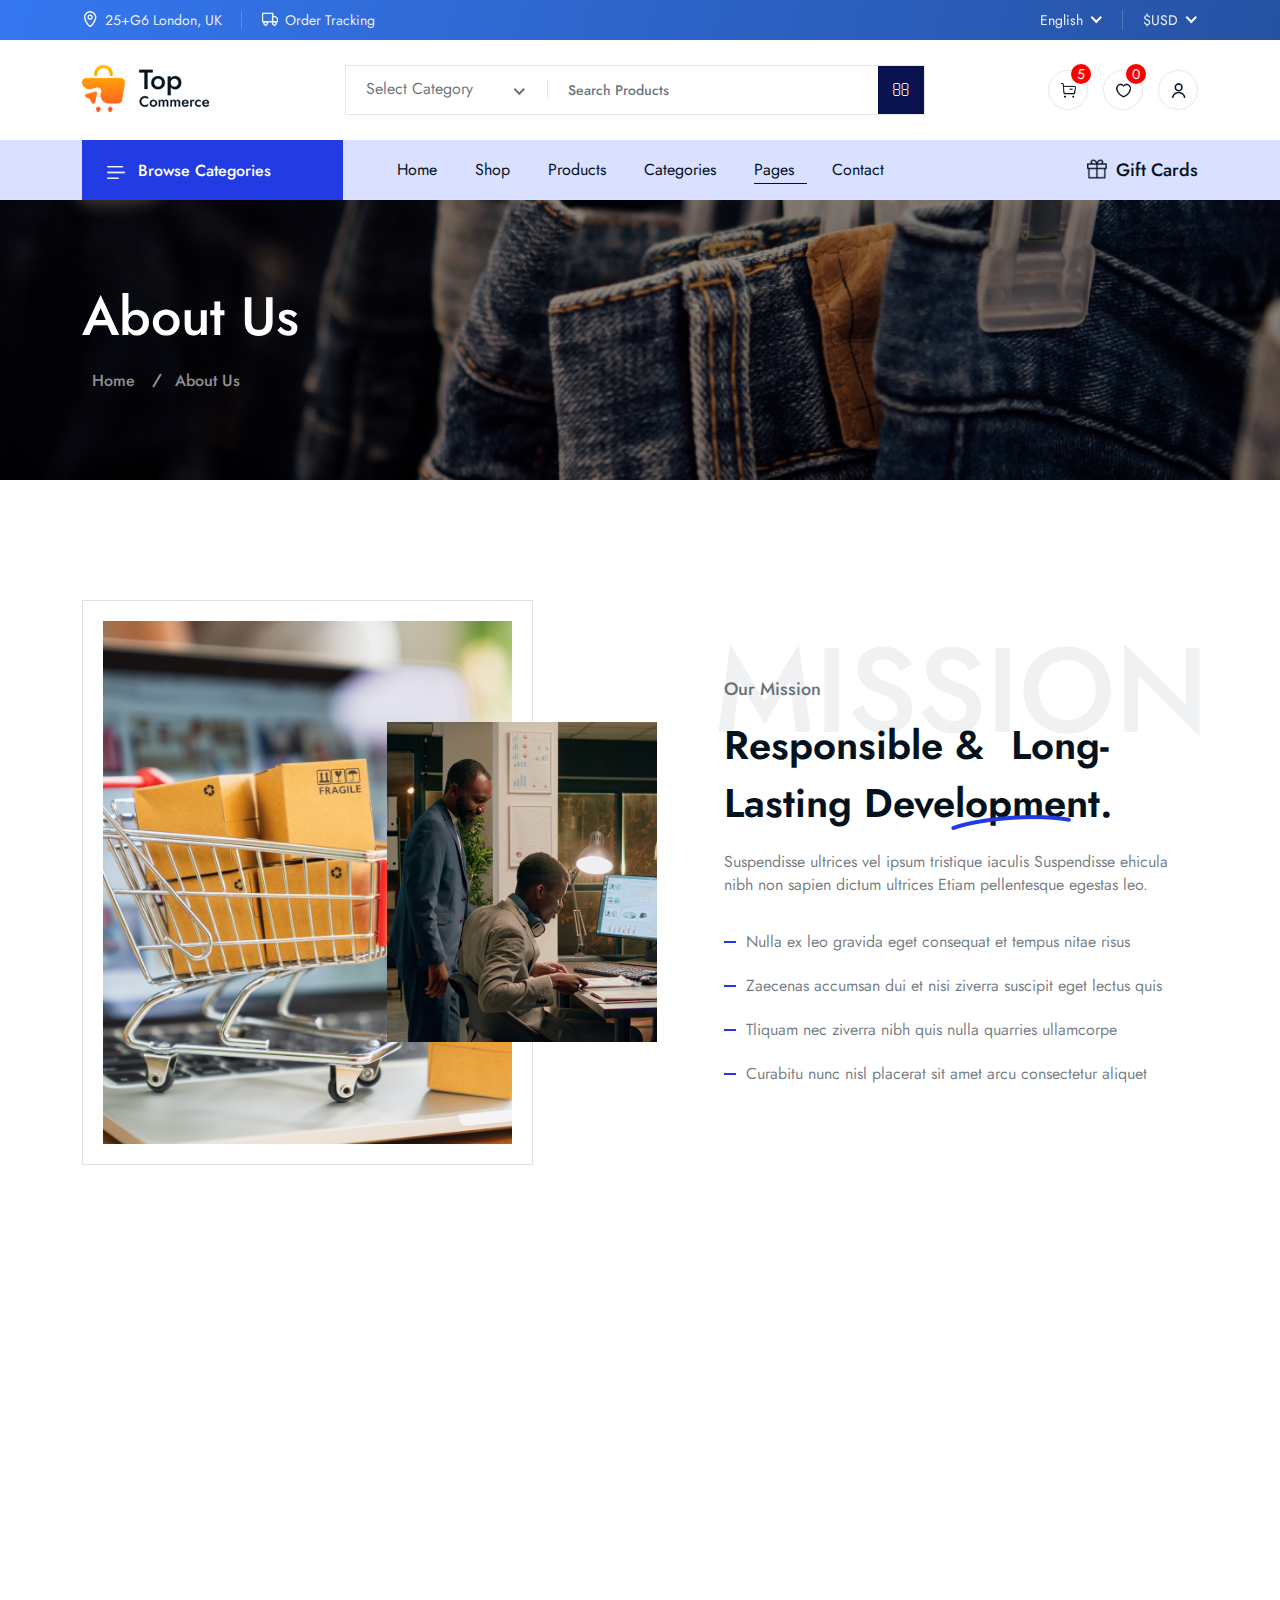
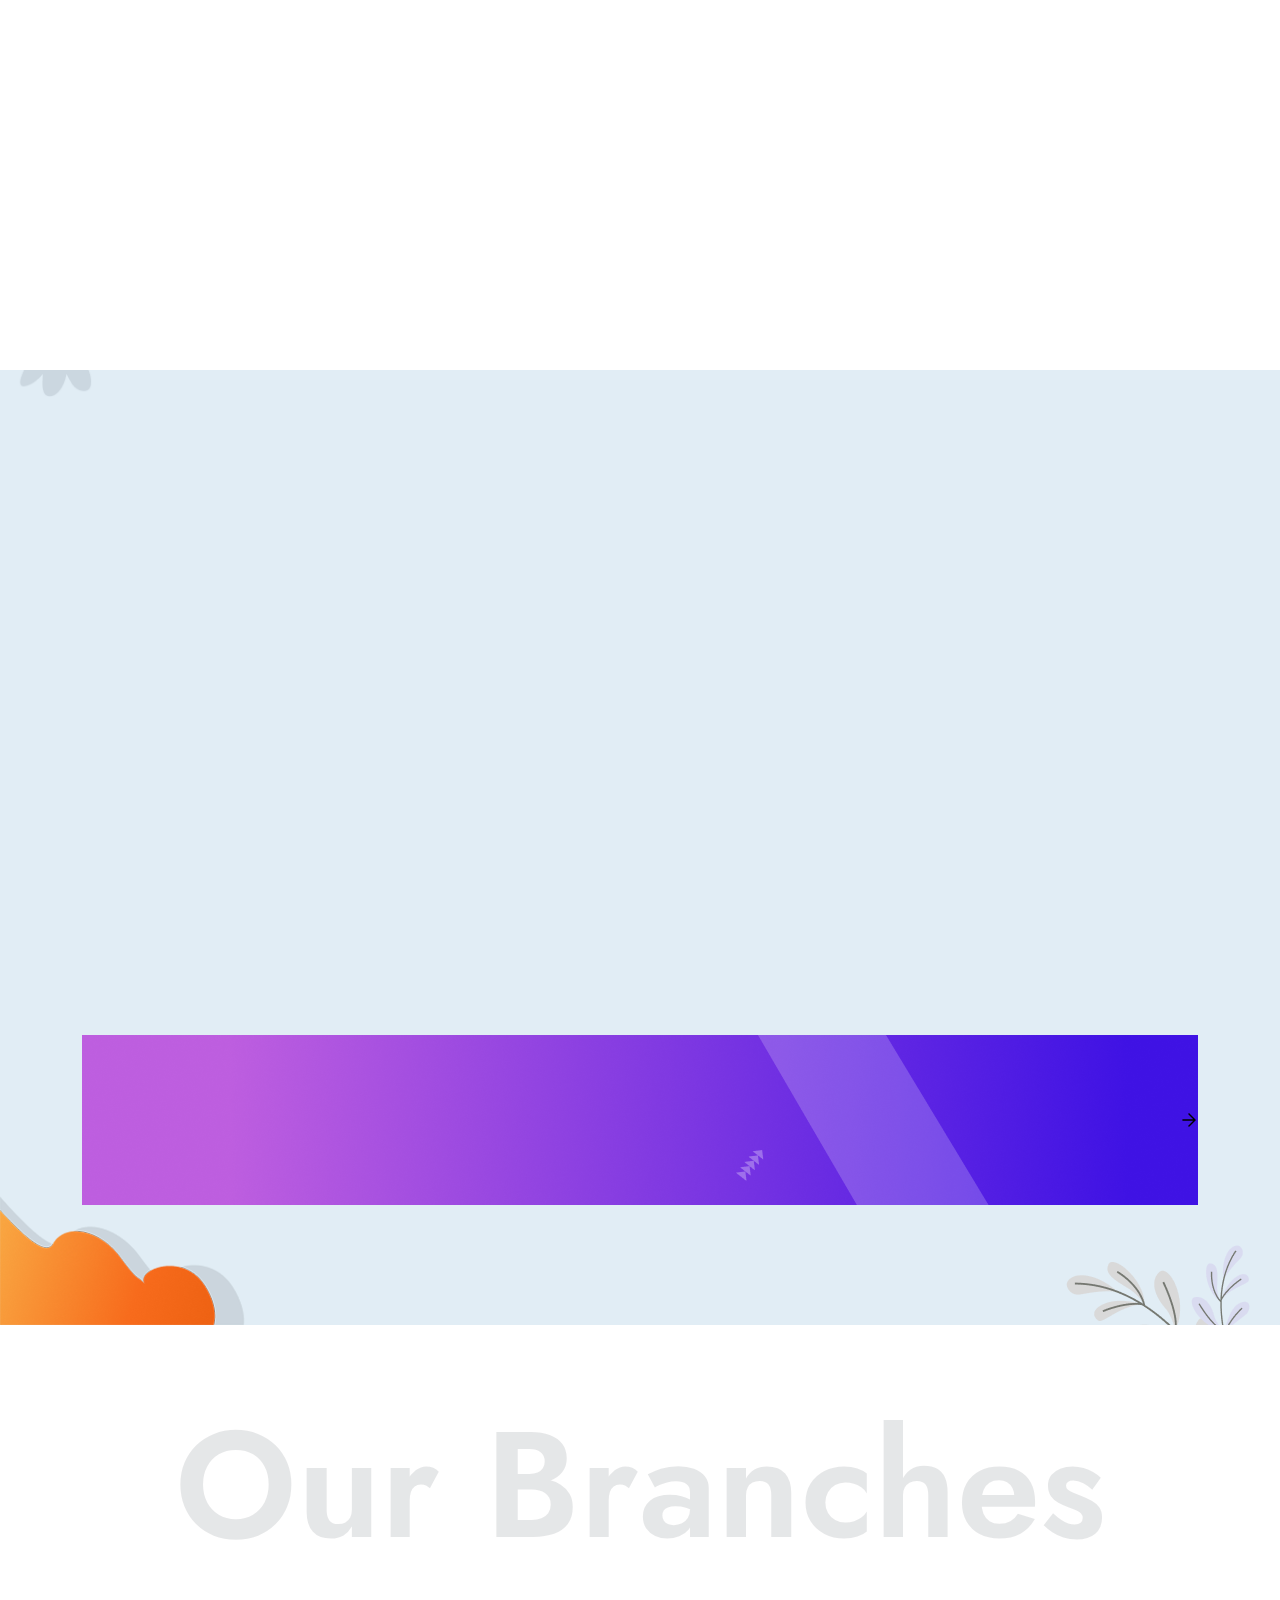
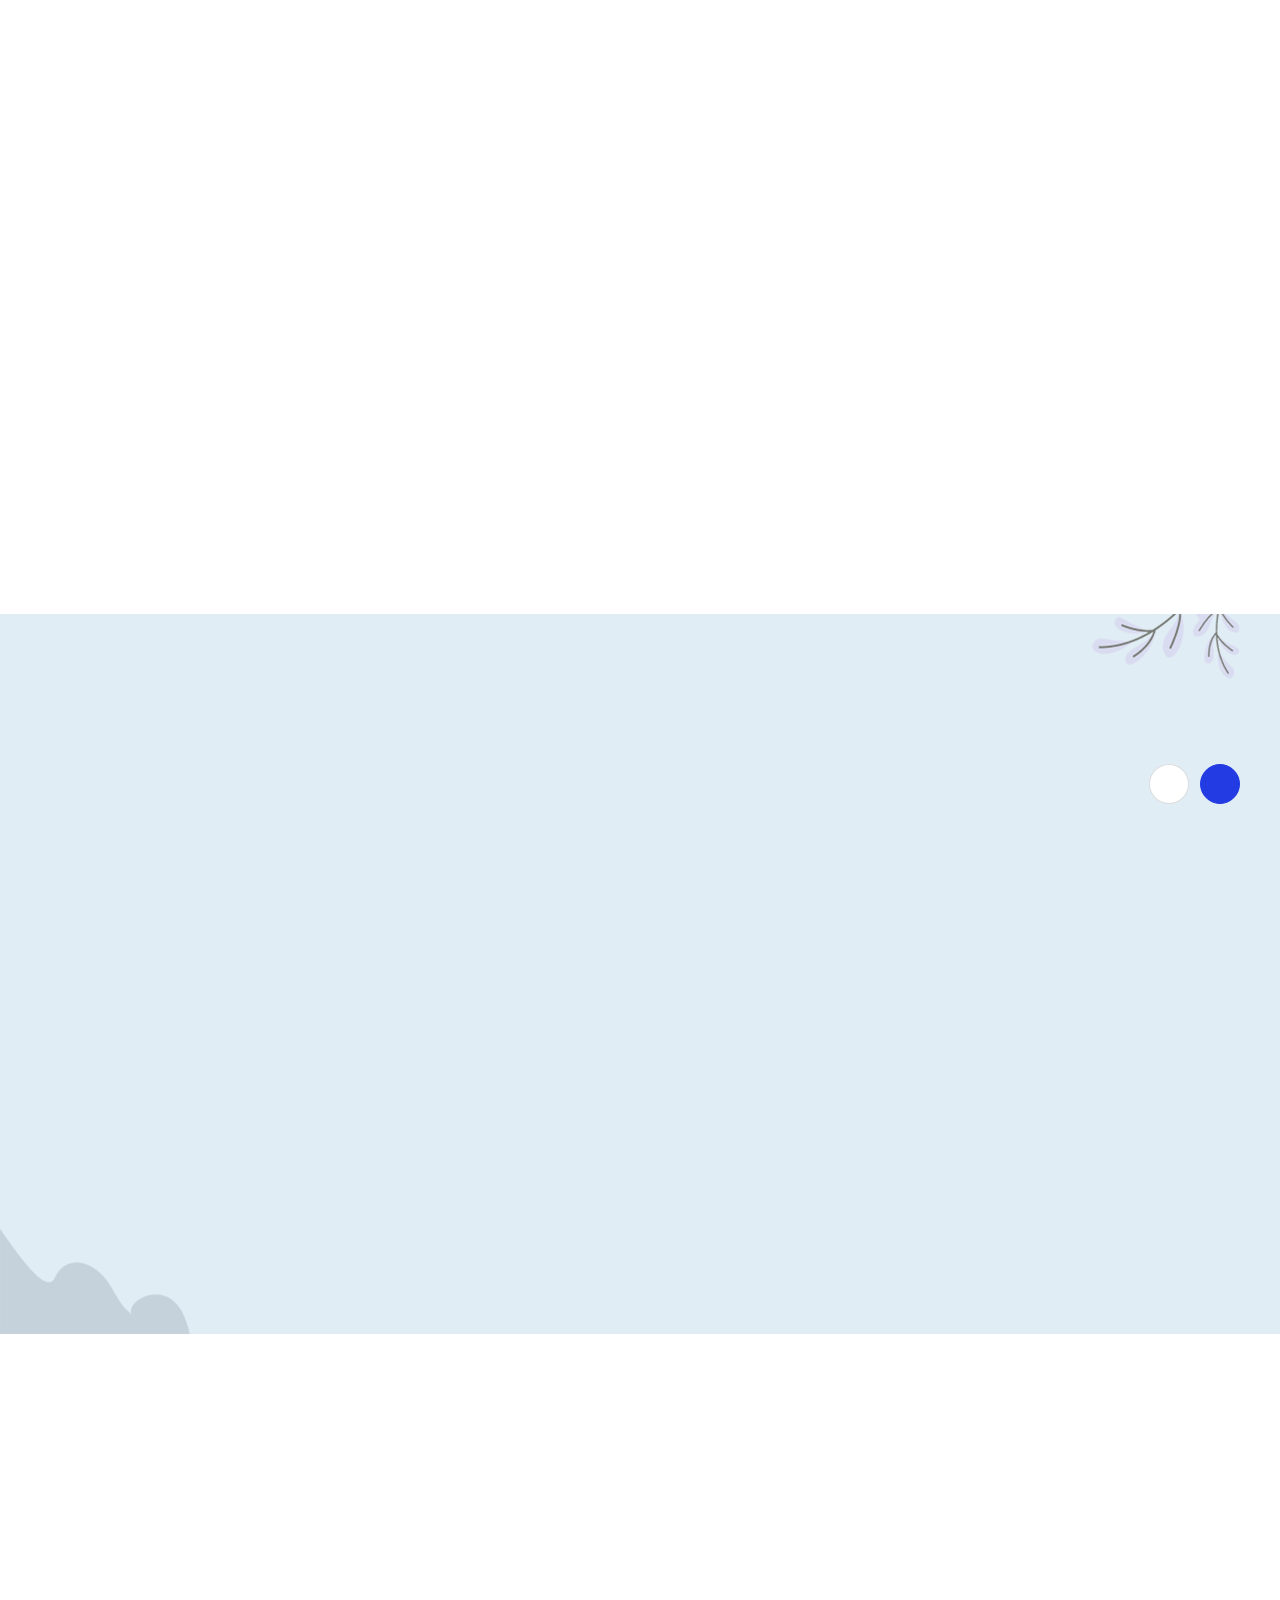
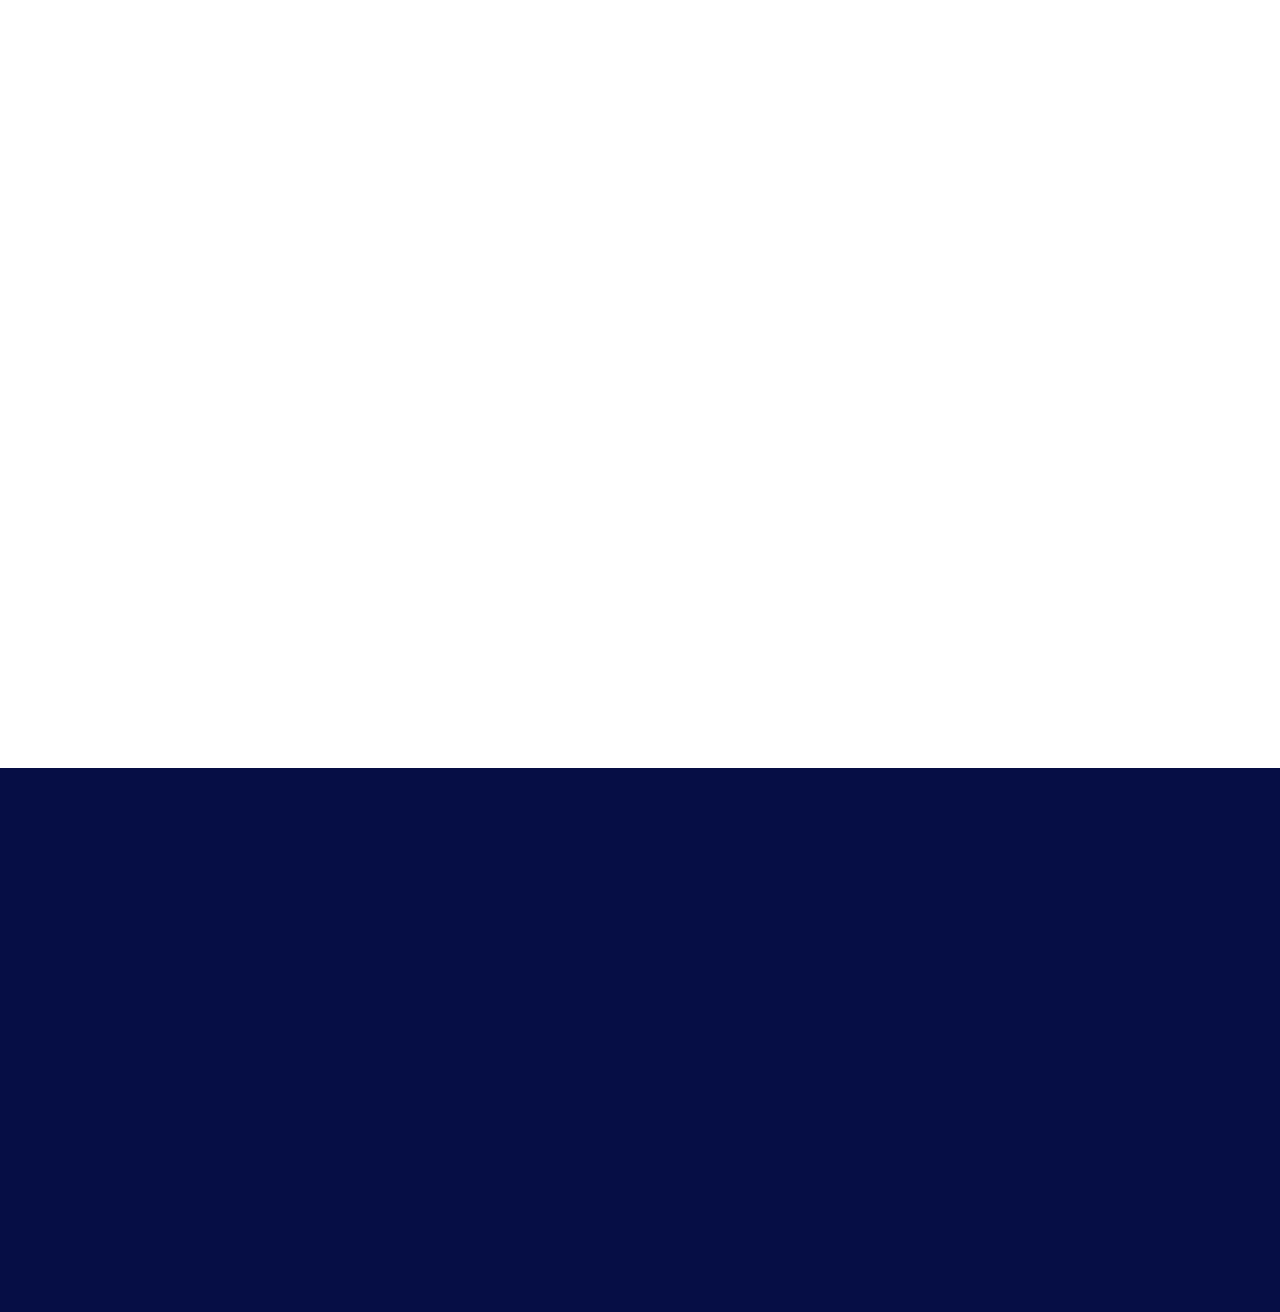
==== commit 0c8584df: "done" ====
--- a/about.html
+++ b/about.html
@@ -556,7 +556,7 @@
         <div class="wsus__breadcrumbs_overly">
             <div class="container">
                 <div class="row">
-                    <div class="col-12">
+                    <div class="col-12 wow fadeInUp">
                         <div class="wsus__breadcrumb_text">
                             <h1>About Us</h1>
                             <ul>
@@ -582,7 +582,7 @@
     <section class="wsus__about_mission pt_120 xs_pt_100">
         <div class="container">
             <div class="row justify-content-between align-items-center">
-                <div class="col-lg-5 col-xl-5">
+                <div class="col-lg-5 col-xl-5 wow fadeInLeft">
                     <div class="wsus__about_mission_img">
                         <img src="images/mission_img_1.png" alt="mission" class="img-fluid w-100">
                         <div class="shape_img">
@@ -590,7 +590,7 @@
                         </div>
                     </div>
                 </div>
-                <div class="col-lg-6 col-xl-6">
+                <div class="col-lg-6 col-xl-6 wow fadeInRight">
                     <div class="wsus__about_mission_text">
                         <h6>Our Mission</h6>
                         <h2>Responsible & <span>Long-lasting</span> Development.</h2>
@@ -619,7 +619,7 @@
     <section class="wsus__about_mission wsus__about_vission pt_120 xs_pt_100 pb_120 xs_pb_100">
         <div class="container">
             <div class="row justify-content-between align-items-center">
-                <div class="col-lg-6 col-xl-6">
+                <div class="col-lg-6 col-xl-6 wow fadeInLeft">
                     <div class="wsus__about_mission_text">
                         <h6>Our Vission</h6>
                         <h2>Principled & <span>Eco-Conscious</span> Development.</h2>
@@ -634,7 +634,7 @@
                         <h1>VISSION</h1>
                     </div>
                 </div>
-                <div class="col-lg-5 col-xl-5">
+                <div class="col-lg-5 col-xl-5 wow fadeInRight">
                     <div class="wsus__about_mission_img">
                         <img src="images/vission_img_1.png" alt="mission" class="img-fluid w-100">
                         <div class="shape_img">
@@ -656,14 +656,14 @@
     <section class="wsus__team pt_105 xs_pt_85 pb_120 xs_pb_100" style="background: url(./images/team_bg.png);">
         <div class="container">
             <div class="row justify-content-center">
-                <div class="col-xl-6">
+                <div class="col-xl-6 wow fadeInUp">
                     <div class="wsus__section_heading heading_center mb_15">
                         <h2>Qualified <span>Management</span> Team</h2>
                     </div>
                 </div>
             </div>
             <div class="row">
-                <div class="col-md-6 col-xl-3">
+                <div class="col-md-6 col-xl-3 wow fadeInUp">
                     <div class="wsus__team_item">
                         <div class="img">
                             <img src="images/team_img_1.png" alt="team" class="img-fluid w-100">
@@ -684,7 +684,7 @@
                         </div>
                     </div>
                 </div>
-                <div class="col-md-6 col-xl-3">
+                <div class="col-md-6 col-xl-3 wow fadeInUp">
                     <div class="wsus__team_item">
                         <div class="img">
                             <img src="images/team_img_2.png" alt="team" class="img-fluid w-100">
@@ -705,7 +705,7 @@
                         </div>
                     </div>
                 </div>
-                <div class="col-md-6 col-xl-3">
+                <div class="col-md-6 col-xl-3 wow fadeInUp">
                     <div class="wsus__team_item">
                         <div class="img">
                             <img src="images/team_img_3.png" alt="team" class="img-fluid w-100">
@@ -726,7 +726,7 @@
                         </div>
                     </div>
                 </div>
-                <div class="col-md-6 col-xl-3">
+                <div class="col-md-6 col-xl-3 wow fadeInUp">
                     <div class="wsus__team_item">
                         <div class="img">
                             <img src="images/team_img_4.png" alt="team" class="img-fluid w-100">
@@ -753,31 +753,31 @@
             <div class="container">
                 <div class="wsus__ctg_area" style="background: url(./images/cta_bg.png);">
                     <div class="row align-items-center">
-                        <div class="col-md-6 col-xl-2">
+                        <div class="col-md-6 col-xl-2 wow fadeInUp">
                             <div class="wsus__ctg_text1">
                                 <h6>Fitness Oxygen</h6>
                                 <h4>Brand: Apple Watch</h4>
                             </div>
                         </div>
-                        <div class="col-md-6 col-xl-2">
+                        <div class="col-md-6 col-xl-2 wow fadeInUp">
                             <div class="wsus__ctg_img1">
                                 <div class="img">
                                     <img src="images/cta_img1.png" alt="cta" class="img-fluid w-100">
                                 </div>
                             </div>
                         </div>
-                        <div class="col-md-4 col-xl-4">
+                        <div class="col-md-4 col-xl-4 wow fadeInUp">
                             <div class="wsus__ctg_text2">
                                 <h4>Smartwatch Night Case Fitness Sport Band.</h4>
                                 <h6>Starting price :<span>$58.00</span></h6>
                             </div>
                         </div>
-                        <div class="col-md-4 col-xl-2">
+                        <div class="col-md-4 col-xl-2 wow fadeInUp">
                             <div class="wsus__ctg_img2">
                                 <img src="images/cta_img2.png" alt="cta" class="img-fluid w-100">
                             </div>
                         </div>
-                        <div class="col-md-4 col-xl-2">
+                        <div class="col-md-4 col-xl-2 wow fadeInUp">
                             <div class="wsus__ctg_btn">
                                 <a href="#" class="common_btn" tabindex="0">Shop Collection<i class="far fa-arrow-right"
                                         aria-hidden="true"></i></a>
@@ -799,7 +799,7 @@
     <section class="wsus__branches pt_155 xs_pt_135 pb_115 xs_pb_95">
         <div class="container">
             <div class="row">
-                <div class="col-md-6 col-xl-4">
+                <div class="col-md-6 col-xl-4 wow fadeInUp">
                     <div class="wsus__branches_item">
                         <a href="#" class="img">
                             <img src="images/branch_1.png" alt="branch" class="img-fluid w-100">
@@ -826,7 +826,7 @@
                         </div>
                     </div>
                 </div>
-                <div class="col-md-6 col-xl-4">
+                <div class="col-md-6 col-xl-4 wow fadeInUp">
                     <div class="wsus__branches_item">
                         <a href="#" class="img">
                             <img src="images/branch_2.png" alt="branch" class="img-fluid w-100">
@@ -853,7 +853,7 @@
                         </div>
                     </div>
                 </div>
-                <div class="col-md-6 col-xl-4">
+                <div class="col-md-6 col-xl-4 wow fadeInUp">
                     <div class="wsus__branches_item">
                         <a href="#" class="img">
                             <img src="images/branch_3.png" alt="branch" class="img-fluid w-100">
@@ -883,25 +883,25 @@
             </div>
             <div class="wsus__counter pt_80">
                 <div class="row">
-                    <div class="col-sm-6 col-lg-3 col-xl-3">
+                    <div class="col-sm-6 col-lg-3 col-xl-3 wow fadeInUp">
                         <div class="wsus__counter_item">
                             <h2><span class="count">19</span>+</h2>
                             <p>Years Of Experience</p>
                         </div>
                     </div>
-                    <div class="col-sm-6 col-lg-3 col-xl-3">
+                    <div class="col-sm-6 col-lg-3 col-xl-3 wow fadeInUp">
                         <div class="wsus__counter_item">
                             <h2><span class="count">26</span>k</h2>
                             <p>Happy Customers</p>
                         </div>
                     </div>
-                    <div class="col-sm-6 col-lg-3 col-xl-3">
+                    <div class="col-sm-6 col-lg-3 col-xl-3 wow fadeInUp">
                         <div class="wsus__counter_item">
                             <h2><span class="count">100</span>%</h2>
                             <p>Clients Satisfaction</p>
                         </div>
                     </div>
-                    <div class="col-sm-6 col-lg-3 col-xl-3">
+                    <div class="col-sm-6 col-lg-3 col-xl-3 wow fadeInUp">
                         <div class="wsus__counter_item wsus__counter_item_last">
                             <h2><span class="count">40</span>+</h2>
                             <p>Team Members</p>
@@ -924,7 +924,7 @@
         style="background: url(./images/testimonial_bg.png);">
         <div class="container">
             <div class="row">
-                <div class="col-xl-6">
+                <div class="col-xl-6 wow fadeInUp">
                     <div class="wsus__section_heading mb_45">
                         <h5>Testimonials</h5>
                         <h2>Clients <span>Feedback</span></h2>
@@ -934,7 +934,7 @@
         </div>
         <div class="wsus__testimonial_area">
             <div class="row testimonial_slide">
-                <div class="col-xl-3">
+                <div class="col-xl-3 wow fadeInUp">
                     <div class="wsus__testimonial_item">
                         <div class="top">
                             <span>
@@ -959,7 +959,7 @@
                         </div>
                     </div>
                 </div>
-                <div class="col-xl-3">
+                <div class="col-xl-3 wow fadeInUp">
                     <div class="wsus__testimonial_item">
                         <div class="top">
                             <span>
@@ -984,7 +984,7 @@
                         </div>
                     </div>
                 </div>
-                <div class="col-xl-3">
+                <div class="col-xl-3 wow fadeInUp">
                     <div class="wsus__testimonial_item">
                         <div class="top">
                             <span>
@@ -1009,7 +1009,7 @@
                         </div>
                     </div>
                 </div>
-                <div class="col-xl-3">
+                <div class="col-xl-3 wow fadeInUp">
                     <div class="wsus__testimonial_item">
                         <div class="top">
                             <span>
@@ -1034,7 +1034,7 @@
                         </div>
                     </div>
                 </div>
-                <div class="col-xl-3">
+                <div class="col-xl-3 wow fadeInUp">
                     <div class="wsus__testimonial_item">
                         <div class="top">
                             <span>
@@ -1073,7 +1073,7 @@
     <section class="wsus__blog pt_120 xs_pt_100 pb_120 xs_pb_100">
         <div class="container">
             <div class="row justify-content-center">
-                <div class="col-xl-6">
+                <div class="col-xl-6 wow fadeInUp">
                     <div class="wsus__section_heading heading_center mb_20">
                         <h5>Our Latest News</h5>
                         <h2>Latest From<span>Blogs</span></h2>
@@ -1081,7 +1081,7 @@
                 </div>
             </div>
             <div class="row">
-                <div class="col-md-6 col-xl-4">
+                <div class="col-md-6 col-xl-4 wow fadeInUp">
                     <div class="wsus__blog_item">
                         <div class="img">
                             <img src="images/blog_img_1.png" alt="blog" class="img-fluid w-100">
@@ -1099,7 +1099,7 @@
                         </div>
                     </div>
                 </div>
-                <div class="col-md-6 col-xl-4">
+                <div class="col-md-6 col-xl-4 wow fadeInUp">
                     <div class="wsus__blog_item">
                         <div class="img">
                             <img src="images/blog_img_2.png" alt="blog" class="img-fluid w-100">
@@ -1117,7 +1117,7 @@
                         </div>
                     </div>
                 </div>
-                <div class="col-md-6 col-xl-4">
+                <div class="col-md-6 col-xl-4 wow fadeInUp">
                     <div class="wsus__blog_item">
                         <div class="img">
                             <img src="images/blog_img_3.png" alt="blog" class="img-fluid w-100">
@@ -1149,7 +1149,7 @@
     <section class="wsus__benefit_2 pb_120 xs_pb_100">
         <div class="container">
             <div class="row">
-                <div class="col-12">
+                <div class="col-12 wow fadeInUp">
                     <ul class="wsus__benefit_2_area">
                         <li>
                             <span><img src="images/benefit_icon_1.png" alt="icon" class="img-fluid w-100"></span>
@@ -1195,7 +1195,7 @@
     <footer class="wsus__footer wsus__footer pt_120 xs_pt_100">
         <div class="container">
             <div class="row">
-                <div class="col-lg-4 col-xl-3">
+                <div class="col-lg-4 col-xl-3 wow fadeInUp">
                     <div class="wsus__footer_social_media">
                         <a href="#" class="logo">
                             <img src="images/logo_2.png" alt="logo" class="img-fluid w-100">
@@ -1209,7 +1209,7 @@
                         </ul>
                     </div>
                 </div>
-                <div class="col-md-6 col-lg-4 col-xl-2">
+                <div class="col-md-6 col-lg-4 col-xl-2 wow fadeInUp">
                     <div class="wsus__footer_menu">
                         <h5>Useful Pages</h5>
                         <ul>
@@ -1221,7 +1221,7 @@
                         </ul>
                     </div>
                 </div>
-                <div class="col-md-6 col-lg-4 col-xl-2">
+                <div class="col-md-6 col-lg-4 col-xl-2 wow fadeInUp">
                     <div class="wsus__footer_menu">
                         <h5>Help Center</h5>
                         <ul>
@@ -1233,7 +1233,7 @@
                         </ul>
                     </div>
                 </div>
-                <div class="col-md-6 col-lg-4 col-xl-3">
+                <div class="col-md-6 col-lg-4 col-xl-3 wow fadeInUp">
                     <div class="wsus__footer_address">
                         <h5>Contacts</h5>
                         <p>Got Questions? Call us</p>
@@ -1254,7 +1254,7 @@
                         </ul>
                     </div>
                 </div>
-                <div class="col-md-6 col-lg-4 col-xl-2">
+                <div class="col-md-6 col-lg-4 col-xl-2 wow fadeInUp">
                     <div class="wsus__footer_app_download">
                         <h5>Download :</h5>
                         <ul>
@@ -1281,7 +1281,7 @@
                 </div>
             </div>
             <div class="row">
-                <div class="col-12">
+                <div class="col-12 wow fadeInUp">
                     <div class="wsus__copyright">
                         <p><a href="#">©2024 WebSolutionUS.</a> All rights reserved.</p>
                         <ul>
--- a/css/style.css
+++ b/css/style.css
@@ -6886,7 +6886,6 @@
   margin-top: 18px;
 }
 
-
 .wsus__about_mission_text ul {
   margin-top: 34px;
 }
@@ -8042,7 +8041,6 @@
   FLASH DEALS START
 ===================================*/
 
-
 .wsus__flash_deal_page .wsus__product_item {
   margin: 25px 0px 0px 0px;
 }
@@ -8054,7 +8052,6 @@
 .wsus__flash_deal_page .wsus__product_item .text ul li:nth-child(2) a {
   padding: 8px 25px 9px 25px;
 }
-
 
 .wsus__flash_deal_page .wsus__product_item {
   position: relative;
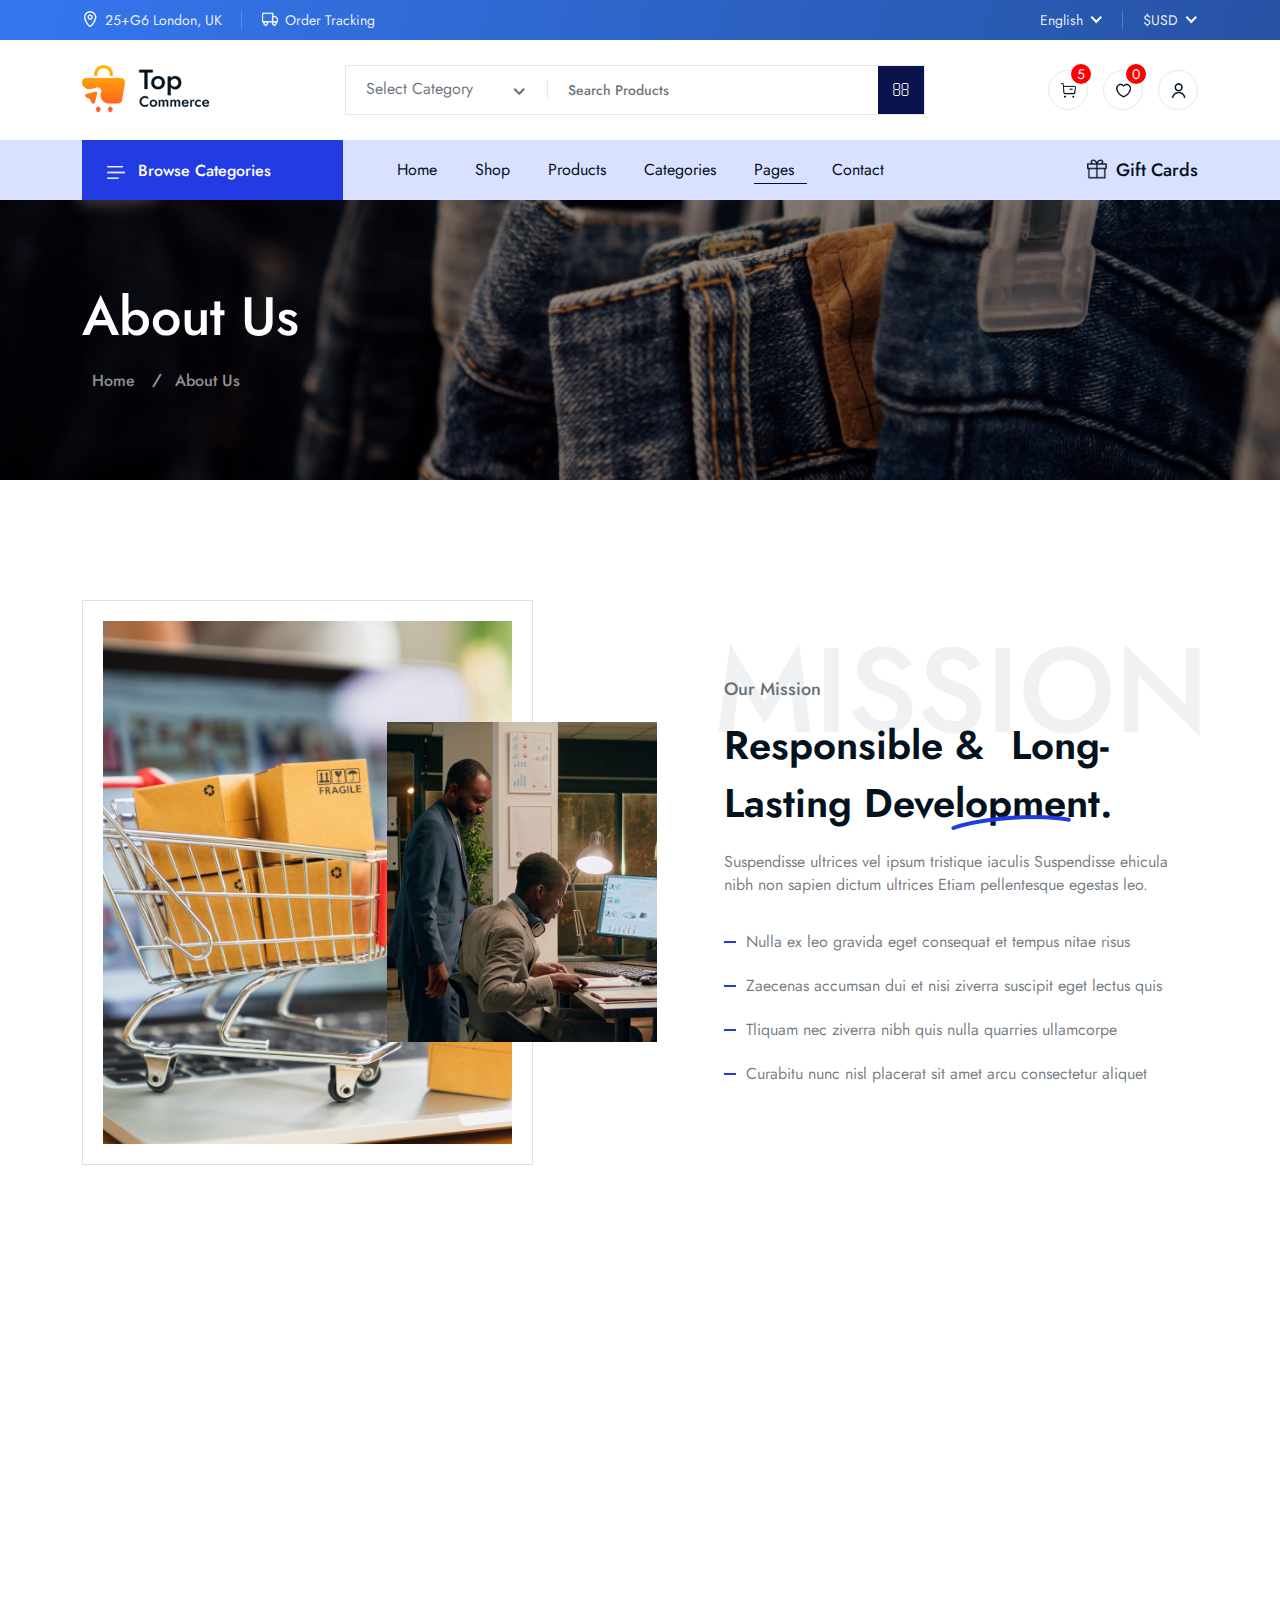
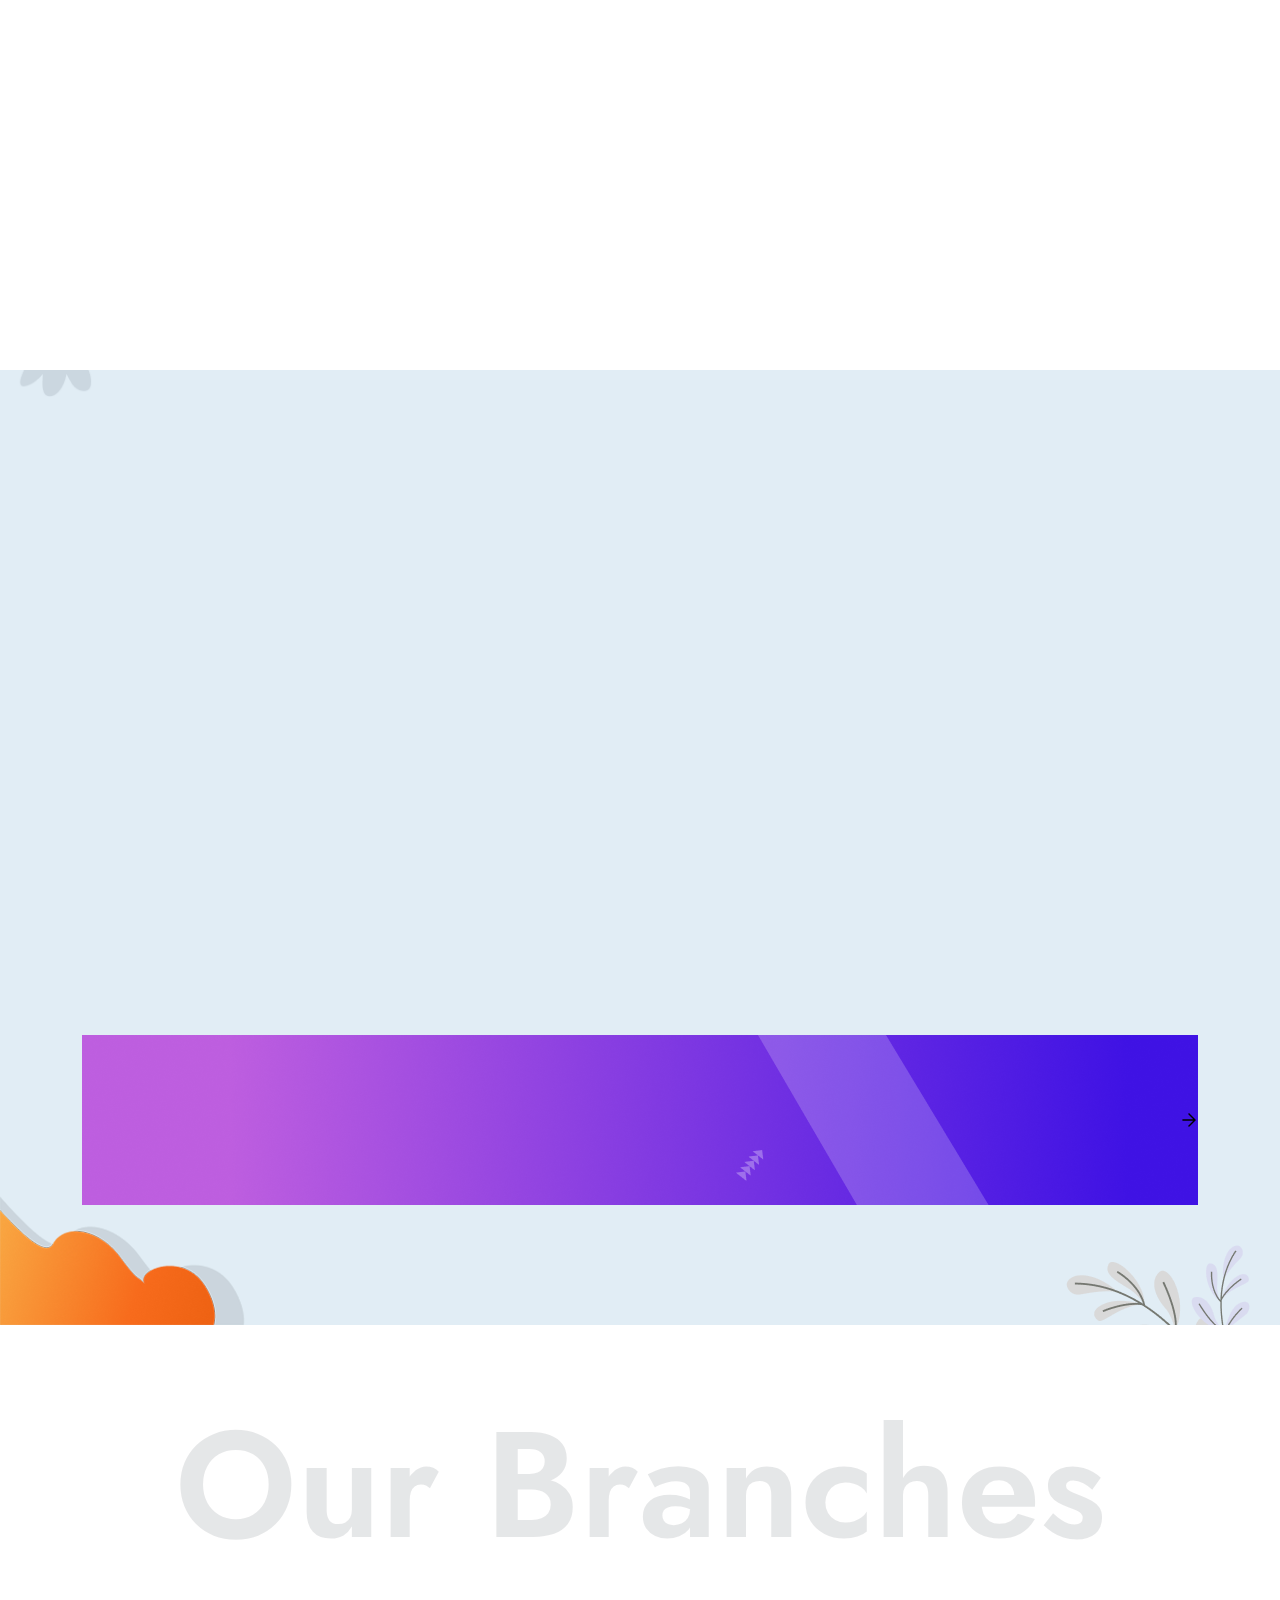
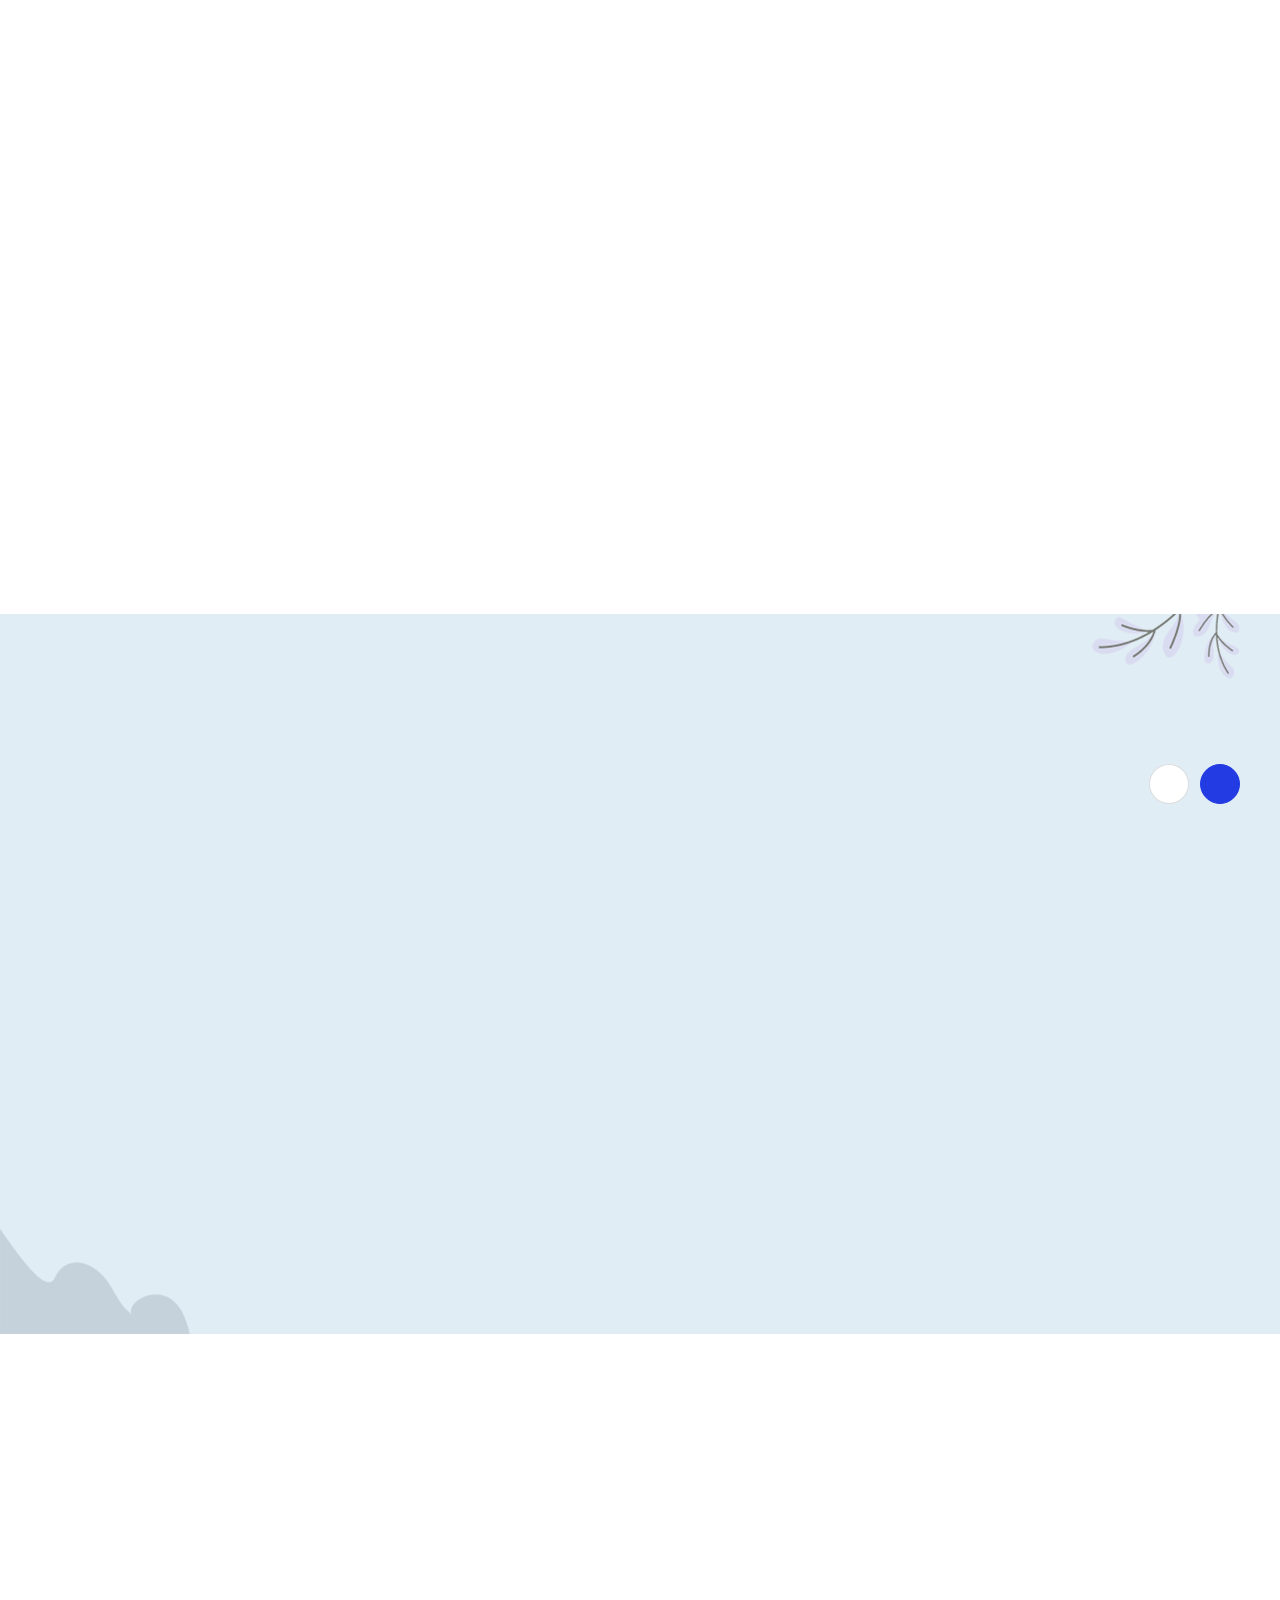
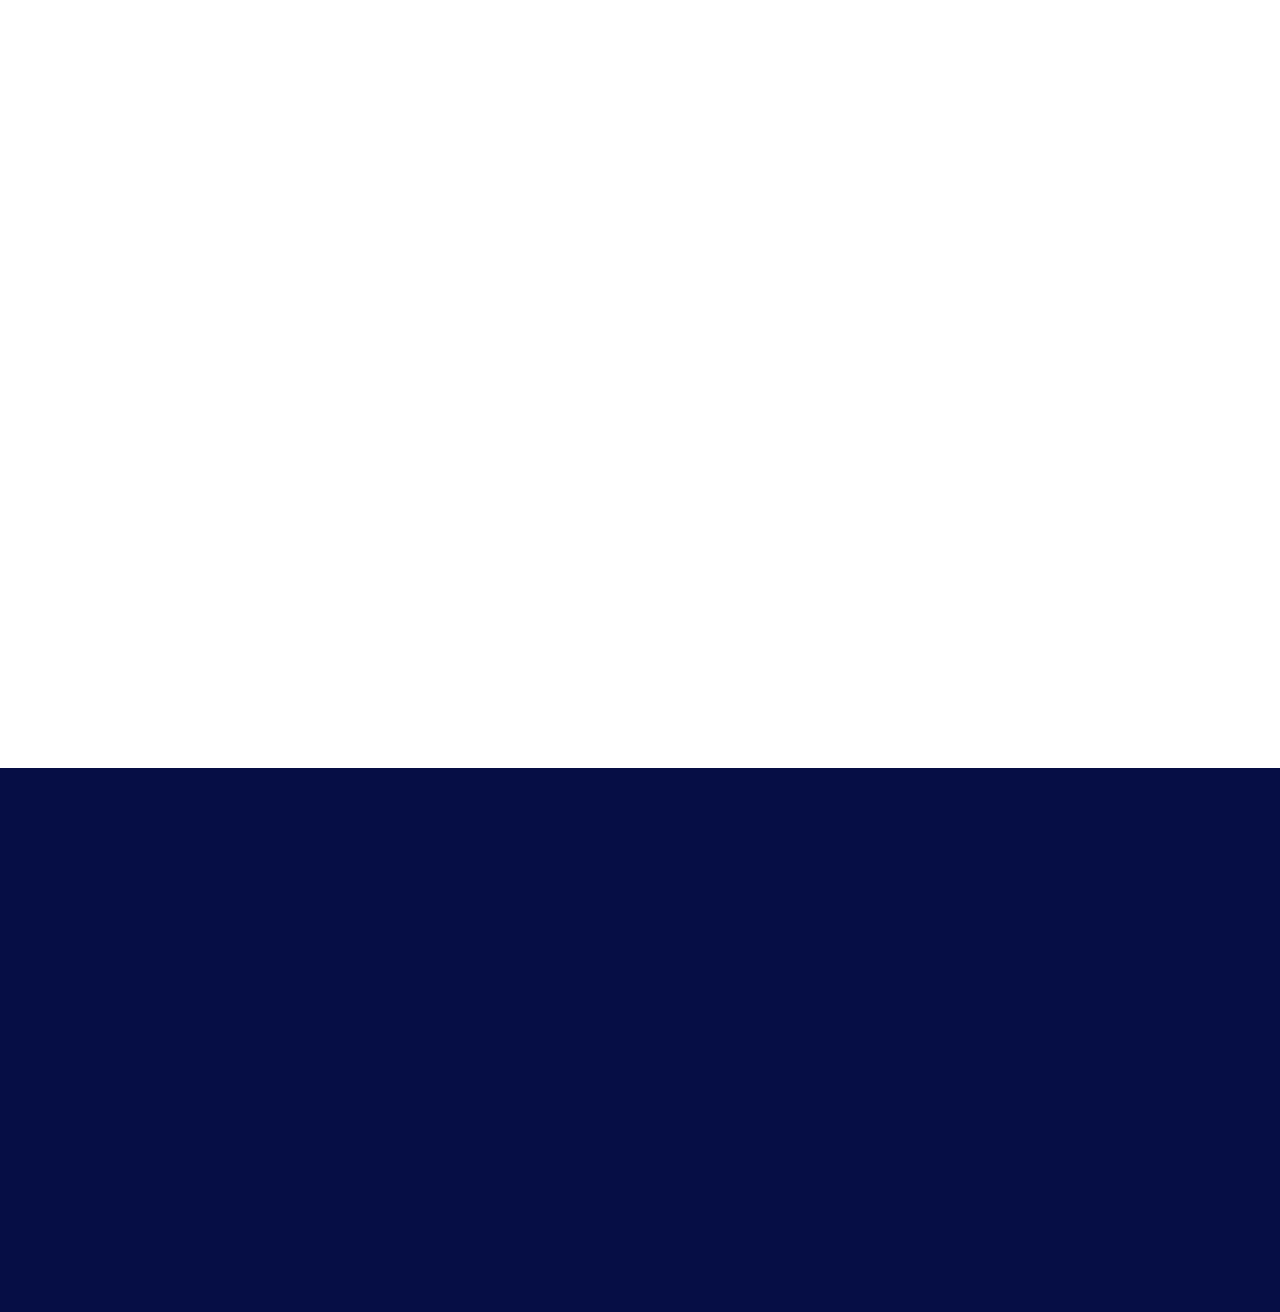
==== commit 857808c4: "upadate" ====
--- a/about.html
+++ b/about.html
@@ -25,13 +25,13 @@
 <body>
 
     <!--===========================
-        HEADER START
+        TOPBAR START
     ============================-->
-    <header class="wsus__header">
+    <header class="wsus__topbar">
         <div class="container">
             <div class="row justify-content-between">
                 <div class="col-xxl-4 col-lg-7 col-md-8 d-none d-md-block">
-                    <ul class="wsus__header_left d-flex flex-wrap">
+                    <ul class="wsus__topbar_left d-flex flex-wrap">
                         <li>
                             <a href="#">
                                 <span><img src="images/location_1.png" alt="icon" class="img-fluid w-100"></span>
@@ -47,12 +47,12 @@
                     </ul>
                 </div>
                 <div class="col-xxl-5 col-lg-7 d-none d-xxl-block">
-                    <div class="wsus__header_center">
+                    <div class="wsus__topbar_center">
                         <p><span>24% OFF</span>Free shipping for orders over $99</p>
                     </div>
                 </div>
                 <div class="col-xl-3 col-xxl-3 col-lg-5 col-md-4">
-                    <ul class="wsus__header_right d-flex flex-wrap">
+                    <ul class="wsus__topbar_right d-flex flex-wrap">
                         <li>
                             <select class="select_js">
                                 <option value="">English </option>
@@ -76,11 +76,19 @@
             </div>
         </div>
     </header>
-    <section class="wsus__header_two">
+    <!--===========================
+        TOPBAR END
+    ============================-->
+
+
+    <!--===========================
+        HEADER START
+    ============================-->
+    <section class="wsus__header">
         <div class="container">
             <div class="row">
                 <div class="col-12">
-                    <div class="wsus__header_two_contant">
+                    <div class="wsus__header_contant">
                         <a href="#" class="logo">
                             <img src="images/logo.png" alt="logo" class="img-fluid w-100">
                         </a>
@@ -95,7 +103,7 @@
                             <input type="text" placeholder="Search Products">
                             <button><i class="far fa-search"></i></button>
                         </form>
-                        <div class="wsus__header_two_icon">
+                        <div class="wsus__header_icon">
                             <ul>
                                 <li>
                                     <a href="#"><img src="images/add_cart.png" alt="icon" class="img-fluid w-100"></a>
@@ -305,7 +313,7 @@
                                 <li><a href="faq.html">faq</a></li>
                                 <li><a href="login.html">log in</a></li>
                                 <li><a href="registration.html">registration</a></li>
-                                <li><a href="faq.html">forgot password</a></li>
+                                <li><a href="forgot_password.html">forgot password</a></li>
                             </ul>
                         </li>
                         <li><a href="#" class="nav_link">Contact</a></li>
@@ -345,6 +353,27 @@
             <button type="button" class="btn-close" data-bs-dismiss="offcanvas" aria-label="Close"><i
                     class="fal fa-times"></i></button>
             <div class="offcanvas-body">
+
+                <ul class="mobail_menu_dropdown">
+                    <li>
+                        <select class="select_js">
+                            <option value="">English </option>
+                            <option value="">Japanese</option>
+                            <option value="">Korean</option>
+                            <option value="">Chinese</option>
+                            <option value="">Urdu</option>
+                        </select>
+                    </li>
+                    <li>
+                        <select class="select_js">
+                            <option value="">$USD</option>
+                            <option value="">₹INR</option>
+                            <option value="">¥CNY</option>
+                            <option value="">€EUR</option>
+                            <option value="">฿THB</option>
+                        </select>
+                    </li>
+                </ul>
 
                 <ul class="mobile_menu_header d-flex flex-wrap">
                     <li><a href="#"><i class="fal fa-shopping-cart"></i><span>2</span></a>
@@ -1209,7 +1238,7 @@
                         </ul>
                     </div>
                 </div>
-                <div class="col-md-6 col-lg-4 col-xl-2 wow fadeInUp">
+                <div class="col-sm-6 col-lg-4 col-xl-2 wow fadeInUp">
                     <div class="wsus__footer_menu">
                         <h5>Useful Pages</h5>
                         <ul>
@@ -1221,7 +1250,7 @@
                         </ul>
                     </div>
                 </div>
-                <div class="col-md-6 col-lg-4 col-xl-2 wow fadeInUp">
+                <div class="col-sm-6 col-lg-4 col-xl-2 wow fadeInUp">
                     <div class="wsus__footer_menu">
                         <h5>Help Center</h5>
                         <ul>
--- a/css/sticky_menu.css
+++ b/css/sticky_menu.css
@@ -3,7 +3,7 @@
     align-items: center;
     justify-content: space-between;
     position: fixed;
-    top: 40px;
+    top: 0px;
     left: 0;
     background: var(--colorWhite);
     width: 100%;
@@ -80,6 +80,69 @@
 }
 
 .mobile_menu_area .offcanvas-body::-webkit-scrollbar {
+    display: none;
+}
+
+.mobail_menu_dropdown {
+    display: inline-flex;
+    flex-wrap: wrap;
+    background: #efeff8;
+    margin-bottom: 25px;
+    padding-right: 20px;
+}
+
+.mobail_menu_dropdown li {
+    position: relative;
+}
+
+.mobail_menu_dropdown li:first-child {
+    padding-right: 20px;
+}
+
+.mobail_menu_dropdown li::after {
+    position: absolute;
+    content: "";
+    width: 1px;
+    height: 20px;
+    background: #04121e6b;
+    top: 10px;
+    right: 0;
+}
+
+.mobail_menu_dropdown li:last-child:after {
+    display: none;
+}
+
+.mobail_menu_dropdown li .nice-select {
+    background-color: transparent;
+    border: none;
+    z-index: 999;
+}
+
+.mobail_menu_dropdown li .nice-select .current {
+    font-size: 14px;
+    font-weight: 400;
+    color: var(--colorBlack);
+}
+
+.mobail_menu_dropdown li .nice-select:after {
+    right: 0px !important;
+    border-bottom: 2px solid #04121e6b;
+    border-right: 2px solid #04121e6b;
+}
+
+.mobail_menu_dropdown li .nice-select .list {
+    left: 0;
+    width: auto;
+    padding: 10px 0px;
+}
+
+.mobail_menu_dropdown li .nice-select .option {
+    padding-left: 20px;
+    padding-right: 30px;
+}
+
+.mobail_menu_dropdown li .nice-select .list li::after {
     display: none;
 }
 
--- a/css/style.css
+++ b/css/style.css
@@ -509,27 +509,22 @@
   HOME PAGE 1 START
 ===================================*/
 
-
-/* header start */
-
-.wsus__header {
-  position: fixed;
-  top: 0;
-  left: 0;
+/* topbar start */
+
+.wsus__topbar {
   width: 100%;
   height: 40px;
   line-height: 40px;
   background: linear-gradient(106deg, #3577F0 0%, #2652A3 100%);
-  z-index: 99;
-}
-
-.wsus__header_left li {
+}
+
+.wsus__topbar_left li {
   padding-right: 20px;
   margin-right: 20px;
   position: relative;
 }
 
-.wsus__header_left li::after {
+.wsus__topbar_left li::after {
   position: absolute;
   content: "";
   top: 11px;
@@ -539,23 +534,23 @@
   background: rgba(255, 255, 255, 0.20);
 }
 
-.wsus__header_left li:last-child {
+.wsus__topbar_left li:last-child {
   margin: 0;
   padding: 0;
 }
 
-.wsus__header_left li:last-child::after {
+.wsus__topbar_left li:last-child::after {
   display: none;
 }
 
-.wsus__header_left li a {
+.wsus__topbar_left li a {
   font-size: 14px;
   font-weight: 400;
   color: rgba(255, 255, 255, 0.90);
   text-transform: capitalize;
 }
 
-.wsus__header_left li a span {
+.wsus__topbar_left li a span {
   display: inline-block;
   width: 16px;
   height: 16px;
@@ -564,25 +559,25 @@
   top: -2px;
 }
 
-.wsus__header_countdown {
+.wsus__topbar_countdown {
   display: flex;
   flex-wrap: wrap;
   align-items: center;
   justify-content: center;
 }
 
-.wsus__header_countdown .simply-countdown {
+.wsus__topbar_countdown .simply-countdown {
   gap: 20px;
   display: flex;
   flex-wrap: wrap;
   align-items: center;
 }
 
-.wsus__header_countdown .simply-section {
-  position: relative;
-}
-
-.wsus__header_countdown .simply-section::before {
+.wsus__topbar_countdown .simply-section {
+  position: relative;
+}
+
+.wsus__topbar_countdown .simply-section::before {
   position: absolute;
   content: "";
   top: 14px;
@@ -597,7 +592,7 @@
   -o-border-radius: 50%;
 }
 
-.wsus__header_countdown .simply-section::after {
+.wsus__topbar_countdown .simply-section::after {
   position: absolute;
   content: "";
   bottom: 14px;
@@ -612,29 +607,29 @@
   -o-border-radius: 50%;
 }
 
-.wsus__header_countdown .simply-amount {
+.wsus__topbar_countdown .simply-amount {
   font-size: 16px;
   font-weight: 500;
   color: var(--colorWhite);
 }
 
-.wsus__header_countdown .simply-word {
+.wsus__topbar_countdown .simply-word {
   display: none;
 }
 
-.wsus__header_countdown .simply-seconds-section::after,
-.wsus__header_countdown .simply-seconds-section::before {
+.wsus__topbar_countdown .simply-seconds-section::after,
+.wsus__topbar_countdown .simply-seconds-section::before {
   display: none;
 }
 
-.wsus__header_countdown p {
+.wsus__topbar_countdown p {
   font-size: 12px;
   font-weight: 400;
   color: var(--colorWhite);
   margin-left: 10px;
 }
 
-.wsus__header_countdown a {
+.wsus__topbar_countdown a {
   font-size: 14px;
   font-weight: 400;
   color: var(--colorWhite);
@@ -647,23 +642,23 @@
   -o-transition: all linear .3s;
 }
 
-.wsus__header_countdown a:hover {
+.wsus__topbar_countdown a:hover {
   color: var(--colorBlack);
 }
 
-.wsus__header_right {
+.wsus__topbar_right {
   justify-content: end;
 }
 
-.wsus__header_right li {
-  position: relative;
-}
-
-.wsus__header_right li:first-child {
+.wsus__topbar_right li {
+  position: relative;
+}
+
+.wsus__topbar_right li:first-child {
   padding-right: 20px;
 }
 
-.wsus__header_right li::after {
+.wsus__topbar_right li::after {
   position: absolute;
   content: "";
   width: 1px;
@@ -673,47 +668,49 @@
   right: 0;
 }
 
-.wsus__header_right li:last-child:after {
+.wsus__topbar_right li:last-child:after {
   display: none;
 }
 
-.wsus__header_right li .nice-select {
+.wsus__topbar_right li .nice-select {
   background-color: transparent;
   border: none;
-}
-
-.wsus__header_right li .nice-select .current {
+  z-index: 999;
+}
+
+.wsus__topbar_right li .nice-select .current {
   font-size: 14px;
   font-weight: 400;
   color: rgba(255, 255, 255, 0.90);
 }
 
-.wsus__header_right li .nice-select:after {
+.wsus__topbar_right li .nice-select:after {
   border-bottom: 2px solid var(--colorWhite);
   border-right: 2px solid var(--colorWhite);
 }
 
-.wsus__header_right li .nice-select .list {
+.wsus__topbar_right li .nice-select .list {
   margin-top: -2px;
   left: 20px;
   width: auto;
   padding: 10px 0px;
 }
 
-.wsus__header_right li .nice-select .option {
+.wsus__topbar_right li .nice-select .option {
   padding-left: 20px;
   padding-right: 30px;
 }
 
-.wsus__header_two {
-  position: fixed;
-  top: 40px;
-  left: 0;
+/* topbar end */
+
+
+/* header start */
+
+.wsus__header {
   width: 100%;
   height: 100px;
   display: flex;
   align-items: center;
-  z-index: 9;
   background: var(--colorWhite);
   transition: all linear .5s;
   -webkit-transition: all linear .5s;
@@ -722,14 +719,14 @@
   -o-transition: all linear .5s;
 }
 
-.wsus__header_two_contant {
+.wsus__header_contant {
   display: flex;
   flex-wrap: wrap;
   align-items: center;
   justify-content: space-between;
 }
 
-.wsus__header_two_contant .logo {
+.wsus__header_contant .logo {
   max-width: 140px;
   height: 50px;
 }
@@ -744,12 +741,12 @@
   border: 1px solid rgba(4, 18, 30, 0.10);
 }
 
-.wsus__header_two .select2-container {
+.wsus__header .select2-container {
   width: 35% !important;
   position: relative;
 }
 
-.wsus__header_two .select2-container::after {
+.wsus__header .select2-container::after {
   position: absolute;
   content: "";
   top: 14px;
@@ -759,21 +756,21 @@
   background: rgba(4, 18, 30, 0.10);
 }
 
-.wsus__header_two .select2-container .select2-selection--single {
+.wsus__header .select2-container .select2-selection--single {
   height: 46px;
 }
 
-.wsus__header_two .select2-container--default .select2-selection--single .select2-selection__rendered {
+.wsus__header .select2-container--default .select2-selection--single .select2-selection__rendered {
   line-height: 46px;
   color: rgba(4, 18, 30, 0.60);
 }
 
-.wsus__header_two .select2-container--default .select2-selection--single {
+.wsus__header .select2-container--default .select2-selection--single {
   border: none;
   border-radius: 0;
 }
 
-.wsus__header_two .select2-container--default .select2-selection--single .select2-selection__arrow b {
+.wsus__header .select2-container--default .select2-selection--single .select2-selection__arrow b {
   border-bottom: 2px solid rgba(4, 18, 30, 0.60);
   border-right: 2px solid rgba(4, 18, 30, 0.60);
   width: 8px;
@@ -802,17 +799,17 @@
   background: var(--colorPrimary);
 }
 
-.wsus__header_two_icon ul {
+.wsus__header_icon ul {
   gap: 15px;
   display: flex;
   flex-wrap: wrap;
 }
 
-.wsus__header_two_icon ul li {
-  position: relative;
-}
-
-.wsus__header_two_icon ul li a {
+.wsus__header_icon ul li {
+  position: relative;
+}
+
+.wsus__header_icon ul li a {
   width: 40px;
   height: 40px;
   line-height: 36px;
@@ -826,21 +823,21 @@
   -o-transition: all linear .3s;
 }
 
-.wsus__header_two_icon ul li a:hover {
+.wsus__header_icon ul li a:hover {
   background: var(--colorPrimary);
   border-color: var(--colorPrimary);
 }
 
-.wsus__header_two_icon ul li a img {
+.wsus__header_icon ul li a img {
   width: 15px !important;
   height: 15px !important;
 }
 
-.wsus__header_two_icon ul li a:hover img {
+.wsus__header_icon ul li a:hover img {
   filter: brightness(0) saturate(100%) invert(100%) sepia(100%) saturate(0%) hue-rotate(133deg) brightness(104%) contrast(101%);
 }
 
-.wsus__header_two_icon ul li span {
+.wsus__header_icon ul li span {
   position: absolute;
   top: -6px;
   right: -3px;
@@ -858,19 +855,12 @@
   -o-border-radius: 50%;
 }
 
-.wsus__header_two.menu_fix {
-  top: -40px;
-}
-
 /* header end */
 
 
 /* main manu start */
 
 .wsus__main_menu {
-  position: fixed;
-  top: 140px;
-  left: 0;
   width: 100%;
   height: 60px;
   background: #dae0ff;
@@ -884,6 +874,7 @@
 
 .wsus__menu_2_categories {
   position: relative;
+  z-index: 9;
 }
 
 .wsus__menu_2_browse {
@@ -1066,6 +1057,7 @@
   visibility: hidden;
   max-height: 450px;
   box-shadow: rgba(100, 100, 111, 0.2) 0px 7px 29px 0px;
+  z-index: 9;
   transition: all 0.15s linear 0s;
   overflow: hidden auto;
   -webkit-transition: all 0.15s linear 0s;
@@ -1123,6 +1115,7 @@
   max-height: 450px;
   padding: 20px 20px 10px 20px;
   box-shadow: rgba(100, 100, 111, 0.2) 0px 7px 29px 0px;
+  z-index: 9;
   transition: all 0.15s linear 0s;
   overflow: hidden auto;
   -webkit-transition: all 0.15s linear 0s;
@@ -1236,8 +1229,31 @@
 }
 
 .wsus__main_menu.menu_fix {
+  position: fixed;
   top: 0;
+  left: 0;
   z-index: 999;
+  animation: menu_animate 1.5s;
+  -webkit-animation: menu_animate 1.5s;
+}
+
+
+@keyframes menu_animate {
+  from {
+    transform: translateY(-100%);
+    -webkit-transform: translateY(-100%);
+    -moz-transform: translateY(-100%);
+    -ms-transform: translateY(-100%);
+    -o-transform: translateY(-100%);
+  }
+
+  to {
+    transform: translateY(0%);
+    -webkit-transform: translateY(0%);
+    -moz-transform: translateY(0%);
+    -ms-transform: translateY(0%);
+    -o-transform: translateY(0%);
+  }
 }
 
 /* main manu end */
@@ -1246,7 +1262,7 @@
 /* banner start */
 
 .wsus__banner {
-  margin-top: 230px;
+  padding-top: 30px;
 }
 
 .wsus__banner .wsus__category_menu_2 {
@@ -2982,25 +2998,25 @@
   HOME PAGE 2 START
 ===================================*/
 
-/* header start */
-
-.wsus__header_2 {
+/* topbar 2 start */
+
+.wsus__topbar_2 {
   background: var(--colorDarkBlue);
 }
 
-.wsus__header_center {
+.wsus__topbar_center {
   height: 100%;
   display: flex;
   align-items: center;
 }
 
-.wsus__header_center p {
+.wsus__topbar_center p {
   font-size: 14px;
   font-weight: 400;
   color: var(--colorWhite);
 }
 
-.wsus__header_center p span {
+.wsus__topbar_center p span {
   font-size: 14px;
   font-weight: 400;
   padding: 2px 10px;
@@ -3011,13 +3027,12 @@
   border-radius: 30px;
 }
 
-/* header start */
+/* topbar 2 start */
 
 
 /* banner 2 start */
 
 .wsus__banner_2 {
-  margin-top: 200px;
   position: relative;
   overflow: hidden;
 }
@@ -4296,26 +4311,30 @@
   HOME PAGE 3 START
 ===================================*/
 
+/* topbar 3 start */
+
+.wsus__topbar_3 {
+  background: var(--colorBlack);
+}
+
+.wsus__topbar_3 .wsus__topbar_center p span {
+  background: var(--colorSecondary);
+}
+
+/* topbar 3 start */
+
+
 /* header 3 start */
 
-.wsus__header_3 {
+.wsus__header_3 .wsus__header_search_category button {
+  background: var(--colorSecondary);
+}
+
+.wsus__header_3 .wsus__header_search_category button:hover {
   background: var(--colorBlack);
 }
 
-.wsus__header_3 .wsus__header_center p span {
-  background: var(--colorSecondary);
-}
-
-.wsus__header_two_3 .wsus__header_search_category button {
-  background: var(--colorSecondary);
-}
-
-.wsus__header_two_3 .wsus__header_search_category button:hover {
-  background: var(--colorBlack);
-}
-
-
-.wsus__header_two_3 .wsus__header_two_icon ul li a:hover {
+.wsus__header_3 .wsus__header_icon ul li a:hover {
   background: var(--colorSecondary);
   border-color: var(--colorSecondary);
 }
@@ -4390,7 +4409,6 @@
 /* banner 3 start */
 
 .wsus__banner_3 {
-  margin-top: 200px;
   position: relative;
   background-size: cover !important;
   background-position: center !important;
@@ -5372,42 +5390,42 @@
   HOME PAGE 4 START
 ===================================*/
 
-/* header 4 start */
-
-.wsus__header_4 {
+/* topbar 4 start */
+
+.wsus__topbar_4 {
   background: #d6daef;
 }
 
-.wsus__header_4 .wsus__header_left li a {
+.wsus__topbar_4 .wsus__header_left li a {
   color: rgba(0, 0, 0, 0.90);
 }
 
-.wsus__header_4 .wsus__header_left li a span img {
+.wsus__topbar_4 .wsus__header_left li a span img {
   filter: brightness(0) saturate(100%) invert(0%) sepia(3%) saturate(7488%) hue-rotate(126deg) brightness(94%) contrast(103%);
 }
 
-.wsus__header_4 .wsus__header_left li::after {
+.wsus__topbar_4 .wsus__header_left li::after {
   background: rgba(0, 0, 0, 0.20);
 }
 
-.wsus__header_4 .wsus__header_center p {
+.wsus__topbar_4 .wsus__header_center p {
   color: rgba(0, 0, 0, 0.90);
 }
 
-.wsus__header_4 .wsus__header_right li .nice-select .current {
+.wsus__topbar_4 .wsus__header_right li .nice-select .current {
   color: rgba(0, 0, 0, 0.90);
 }
 
-.wsus__header_4 .wsus__header_right li .nice-select:after {
+.wsus__topbar_4 .wsus__header_right li .nice-select:after {
   border-bottom: 2px solid rgb(0 0 0 / 52%);
   border-right: 2px solid rgb(0 0 0 / 52%);
 }
 
-.wsus__header_4 .wsus__header_right li::after {
+.wsus__topbar_4 .wsus__header_right li::after {
   background: rgba(0, 0, 0, 0.20);
 }
 
-/* header 4 end */
+/* topbar 4 end */
 
 
 /* main menu 4 start */
@@ -5452,7 +5470,6 @@
 
 .wsus__banner_4 {
   position: relative;
-  margin-top: 200px;
   padding: 110px 240px 80px 240px;
   background-size: cover !important;
   background-position: center !important;
@@ -6752,7 +6769,6 @@
 /* breadcrumbs start */
 
 .wsus__breadcrumbs {
-  margin-top: 200px;
   background-size: cover !important;
   background-position: center !important;
   background-repeat: no-repeat !important;
--- a/css/responsive.css
+++ b/css/responsive.css
@@ -609,11 +609,11 @@
         HOME PAGE 1 START
     ===================================*/
 
+    .wsus__topbar {
+        display: none;
+    }
+
     .wsus__header {
-        z-index: 999;
-    }
-
-    .wsus__header_two {
         display: none;
     }
 
@@ -622,7 +622,7 @@
     }
 
     .wsus__banner {
-        margin-top: 150px;
+        margin-top: 70px;
     }
 
     .wsus__banner_area {
@@ -634,8 +634,8 @@
     }
 
     .wsus__banner_text h1 {
-        font-size: 36px;
-        line-height: 46px;
+        font-size: 46px;
+        line-height: 55px;
     }
 
     .wsus__banner_img {
@@ -644,6 +644,10 @@
         bottom: -30px;
     }
 
+    .wsus__banner .wsus__category_menu_2 {
+        display: none;
+    }
+
     .wsus__category_item {
         height: 216px;
     }
@@ -787,7 +791,7 @@
     ===================================*/
 
     .wsus__banner_2 {
-        margin-top: 112px;
+        margin-top: 72px;
     }
 
     .wsus__banner_2_text h1 {
@@ -859,14 +863,8 @@
         border-bottom: 2px solid var(--colorWhite);
     }
 
-    .wsus__footer_2_newsletter form input {
-        padding: 12px 25px 12px 25px;
-    }
-
-    .wsus__footer_2_newsletter form button {
-        width: 100%;
-        position: initial;
-        margin-top: 10px;
+    .wsus__footer_2_newsletter {
+        margin-top: 44px;
     }
 
     /*===================================
@@ -879,7 +877,7 @@
     ===================================*/
 
     .wsus__banner_3 {
-        margin-top: 112px;
+        margin-top: 72px;
     }
 
     .wsus__banner_3_contant h1 {
@@ -948,7 +946,7 @@
     ===================================*/
 
     .wsus__banner_4 {
-        margin-top: 112px;
+        margin-top: 70px;
         padding: 110px 30px 80px 30px;
     }
 
@@ -1046,7 +1044,7 @@
     ===================================*/
 
     .wsus__breadcrumbs {
-        margin-top: 112px;
+        margin-top: 70px;
     }
 
     .wsus__breadcrumb_text h1 {
@@ -1161,11 +1159,11 @@
         HOME PAGE 1 START
     ===================================*/
 
+    .wsus__topbar {
+        display: none;
+    }
+
     .wsus__header {
-        z-index: 999;
-    }
-
-    .wsus__header_two {
         display: none;
     }
 
@@ -1174,15 +1172,10 @@
     }
 
     .wsus__banner {
-        margin-top: 150px;
+        margin-top: 70px;
     }
 
     .wsus__banner_area {
-        margin-top: 40px;
-    }
-
-    .wsus__banner_area {
-        margin-top: 40px;
         padding: 60px 60px 20px 60px;
     }
 
@@ -1192,6 +1185,10 @@
 
     .wsus__banner_img {
         margin-top: 60px;
+    }
+
+    .wsus__banner .wsus__category_menu_2 {
+        display: none;
     }
 
     .wsus__category_item {
@@ -1340,7 +1337,7 @@
     ===================================*/
 
     .wsus__banner_2 {
-        margin-top: 112px;
+        margin-top: 72px;
     }
 
     .wsus__banner_2_text h1 {
@@ -1413,8 +1410,8 @@
         border-bottom: 2px solid var(--colorWhite);
     }
 
-    .wsus__footer_2_newsletter {
-        margin-top: 60px;
+    .wsus__footer_2_address {
+        margin-bottom: 50px;
     }
 
     /*===================================
@@ -1427,7 +1424,7 @@
     ===================================*/
 
     .wsus__banner_3 {
-        margin-top: 112px;
+        margin-top: 72px;
     }
 
     .wsus__banner_3_contant h1 {
@@ -1498,7 +1495,7 @@
     ===================================*/
 
     .wsus__banner_4 {
-        margin-top: 112px;
+        margin-top: 70px;
         padding: 110px 36px 80px 36px;
     }
 
@@ -1592,7 +1589,7 @@
     ===================================*/
 
     .wsus__breadcrumbs {
-        margin-top: 112px;
+        margin-top: 70px;
     }
 
     .wsus__breadcrumb_text h1 {
@@ -1720,15 +1717,11 @@
         HOME PAGE 1 START
     ===================================*/
 
-    .wsus__header_right {
-        justify-content: center;
+    .wsus__topbar {
+        display: none;
     }
 
     .wsus__header {
-        z-index: 999;
-    }
-
-    .wsus__header_two {
         display: none;
     }
 
@@ -1737,12 +1730,11 @@
     }
 
     .wsus__banner {
-        margin-top: 144px;
+        margin-top: 70px;
     }
 
     .wsus__banner_area {
         padding: 40px 25px;
-        margin-top: 30px;
     }
 
     .wsus__banner_text h1 {
@@ -1757,6 +1749,10 @@
     .wsus__banner_img {
         bottom: -40px;
         margin: auto;
+    }
+
+    .wsus__banner .wsus__category_menu_2 {
+        display: none;
     }
 
     .wsus__section_heading h2,
@@ -1961,7 +1957,7 @@
     ===================================*/
 
     .wsus__banner_2 {
-        margin-top: 112px;
+        margin-top: 72px;
     }
 
     .wsus__banner_2_text h1 {
@@ -2090,7 +2086,7 @@
     ===================================*/
 
     .wsus__banner_3 {
-        margin-top: 112px;
+        margin-top: 72px;
     }
 
     .wsus__banner_3::after,
@@ -2196,13 +2192,12 @@
     ===================================*/
 
 
-
     /*===================================
         HOME PAGE 4 START
     ===================================*/
 
     .wsus__banner_4 {
-        margin-top: 112px;
+        margin-top: 70px;
         padding: 110px 30px 80px 30px;
     }
 
@@ -2315,7 +2310,7 @@
     ===================================*/
 
     .wsus__breadcrumbs {
-        margin-top: 112px;
+        margin-top: 70px;
     }
 
     .wsus__breadcrumb_text h1 {
@@ -2513,15 +2508,11 @@
         HOME PAGE 1 START
     ===================================*/
 
-    .wsus__header_right {
-        justify-content: center;
+    .wsus__topbar {
+        display: none;
     }
 
     .wsus__header {
-        z-index: 999;
-    }
-
-    .wsus__header_two {
         display: none;
     }
 
@@ -2530,12 +2521,11 @@
     }
 
     .wsus__banner {
-        margin-top: 135px;
+        padding-top: 100px;
     }
 
     .wsus__banner_area {
         padding: 40px 25px;
-        margin-top: 30px;
     }
 
     .wsus__banner_text h1 {
@@ -2557,6 +2547,10 @@
         right: -18px;
         width: 280px;
         height: 280px;
+    }
+
+    .wsus__banner .wsus__category_menu_2 {
+        display: none;
     }
 
     .wsus__section_heading h2,
@@ -2743,7 +2737,7 @@
     ===================================*/
 
     .wsus__banner_2 {
-        margin-top: 112px;
+        margin-top: 72px;
     }
 
     .wsus__banner_2_text h1 {
@@ -2905,7 +2899,7 @@
     ===================================*/
 
     .wsus__banner_3 {
-        margin-top: 112px;
+        margin-top: 72px;
     }
 
     .wsus__banner_3_contant h1 {
@@ -3021,7 +3015,7 @@
     ===================================*/
 
     .wsus__banner_4 {
-        margin-top: 112px;
+        margin-top: 70px;
         padding: 110px 12px 80px 12px;
     }
 
@@ -3243,7 +3237,7 @@
     ===================================*/
 
     .wsus__breadcrumbs {
-        margin-top: 112px;
+        margin-top: 70px;
     }
 
     .wsus__breadcrumb_text h1 {
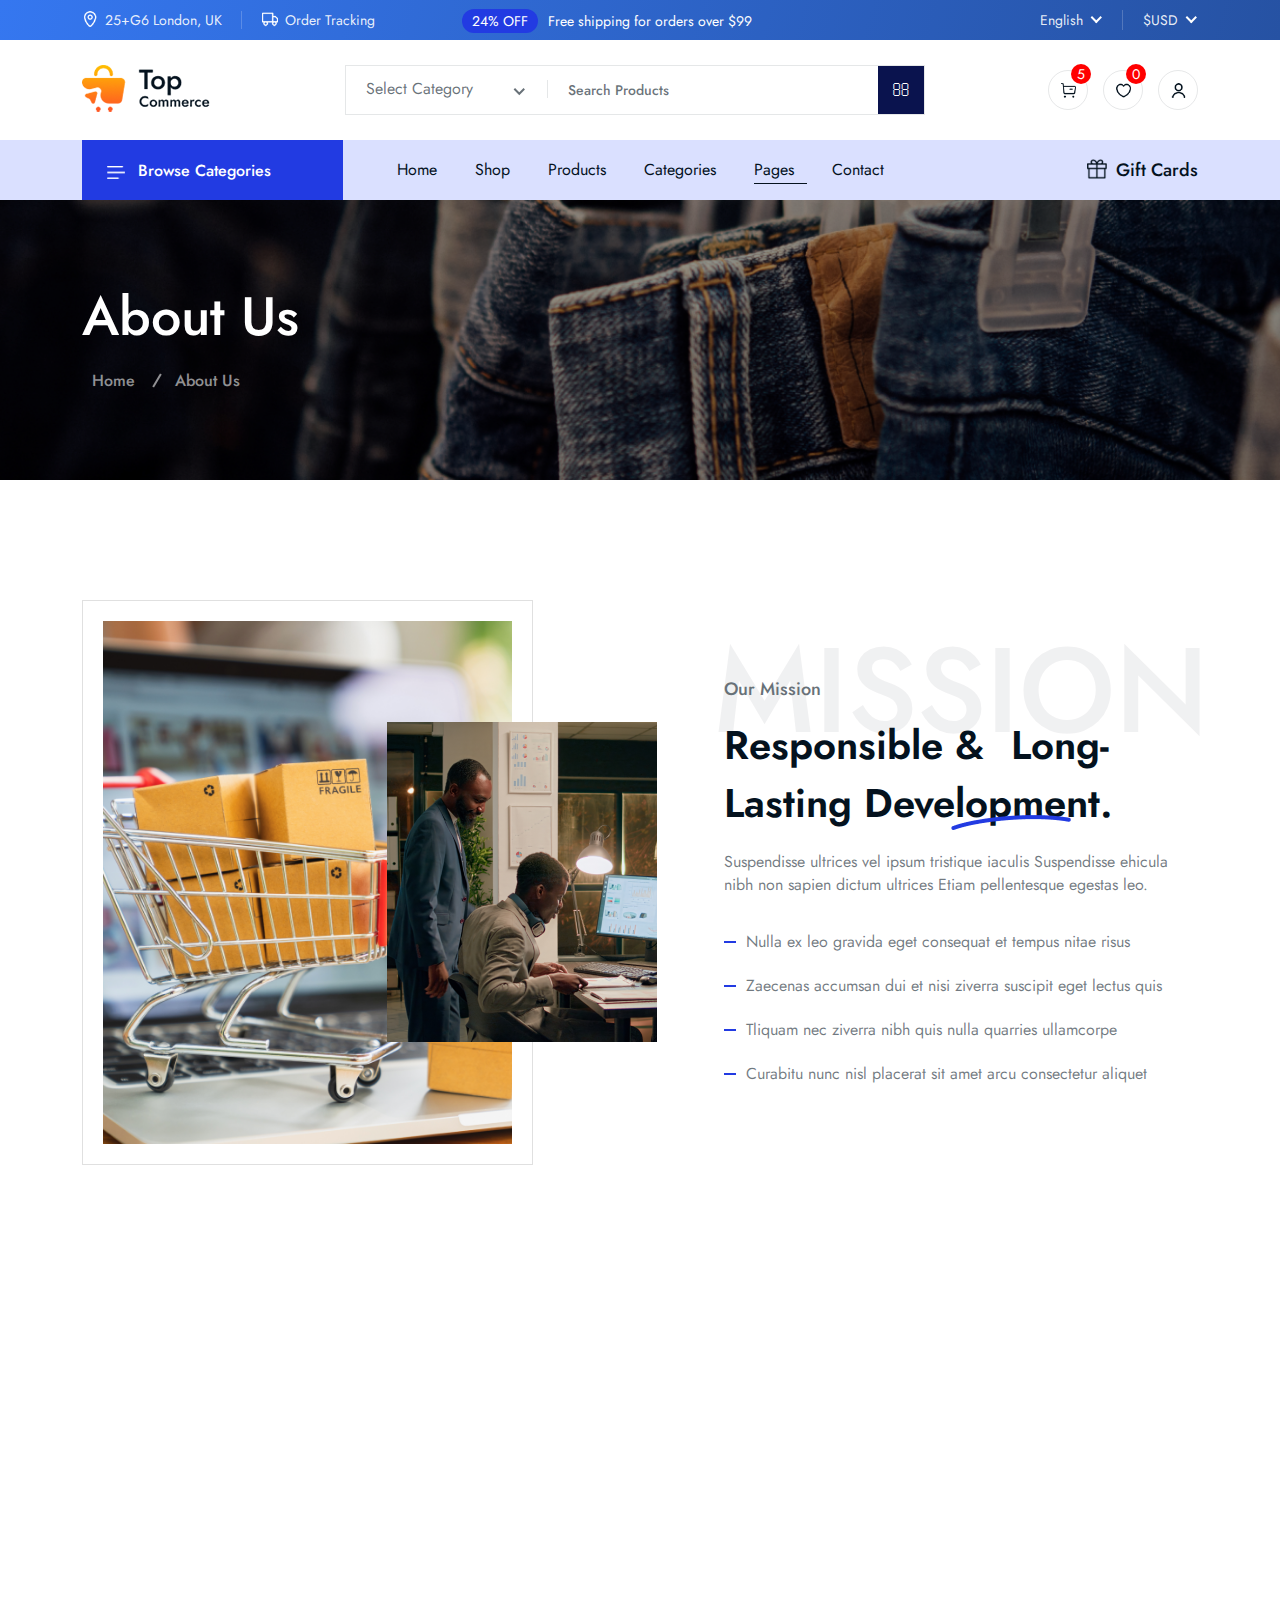
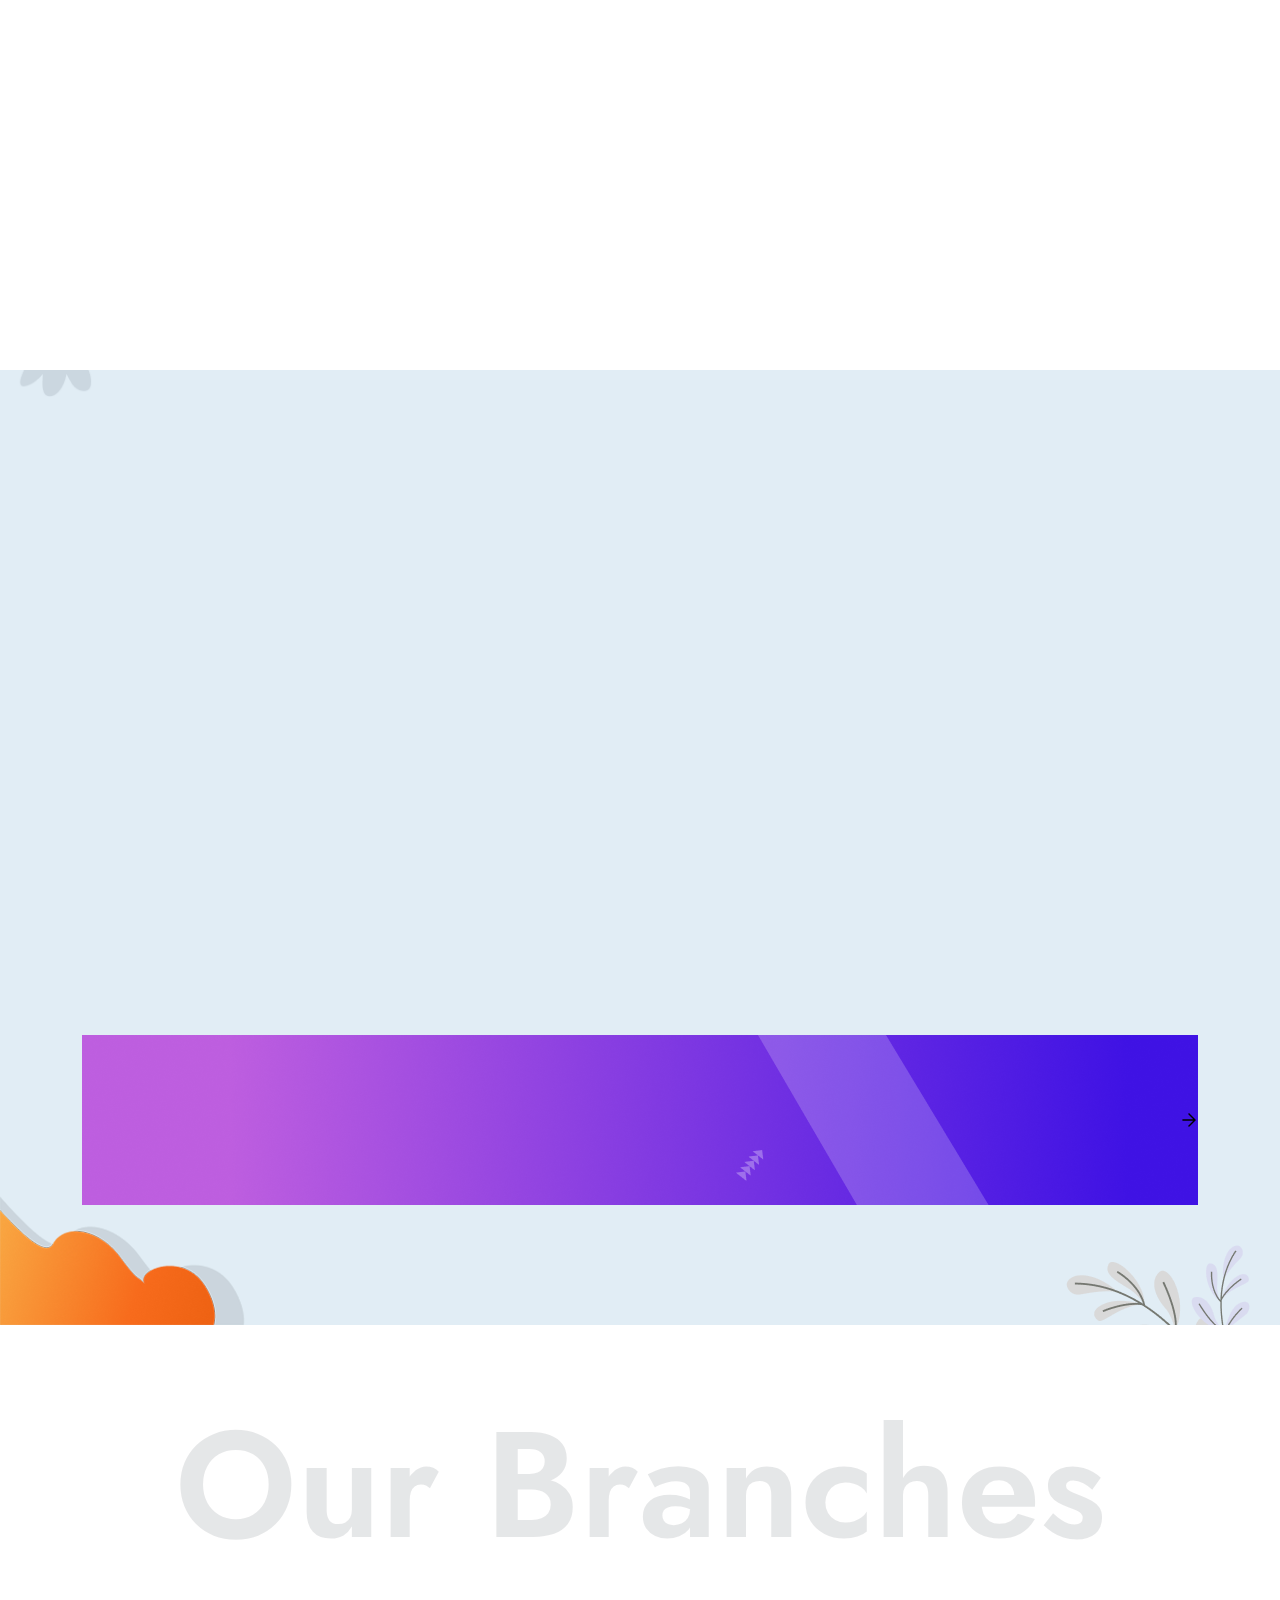
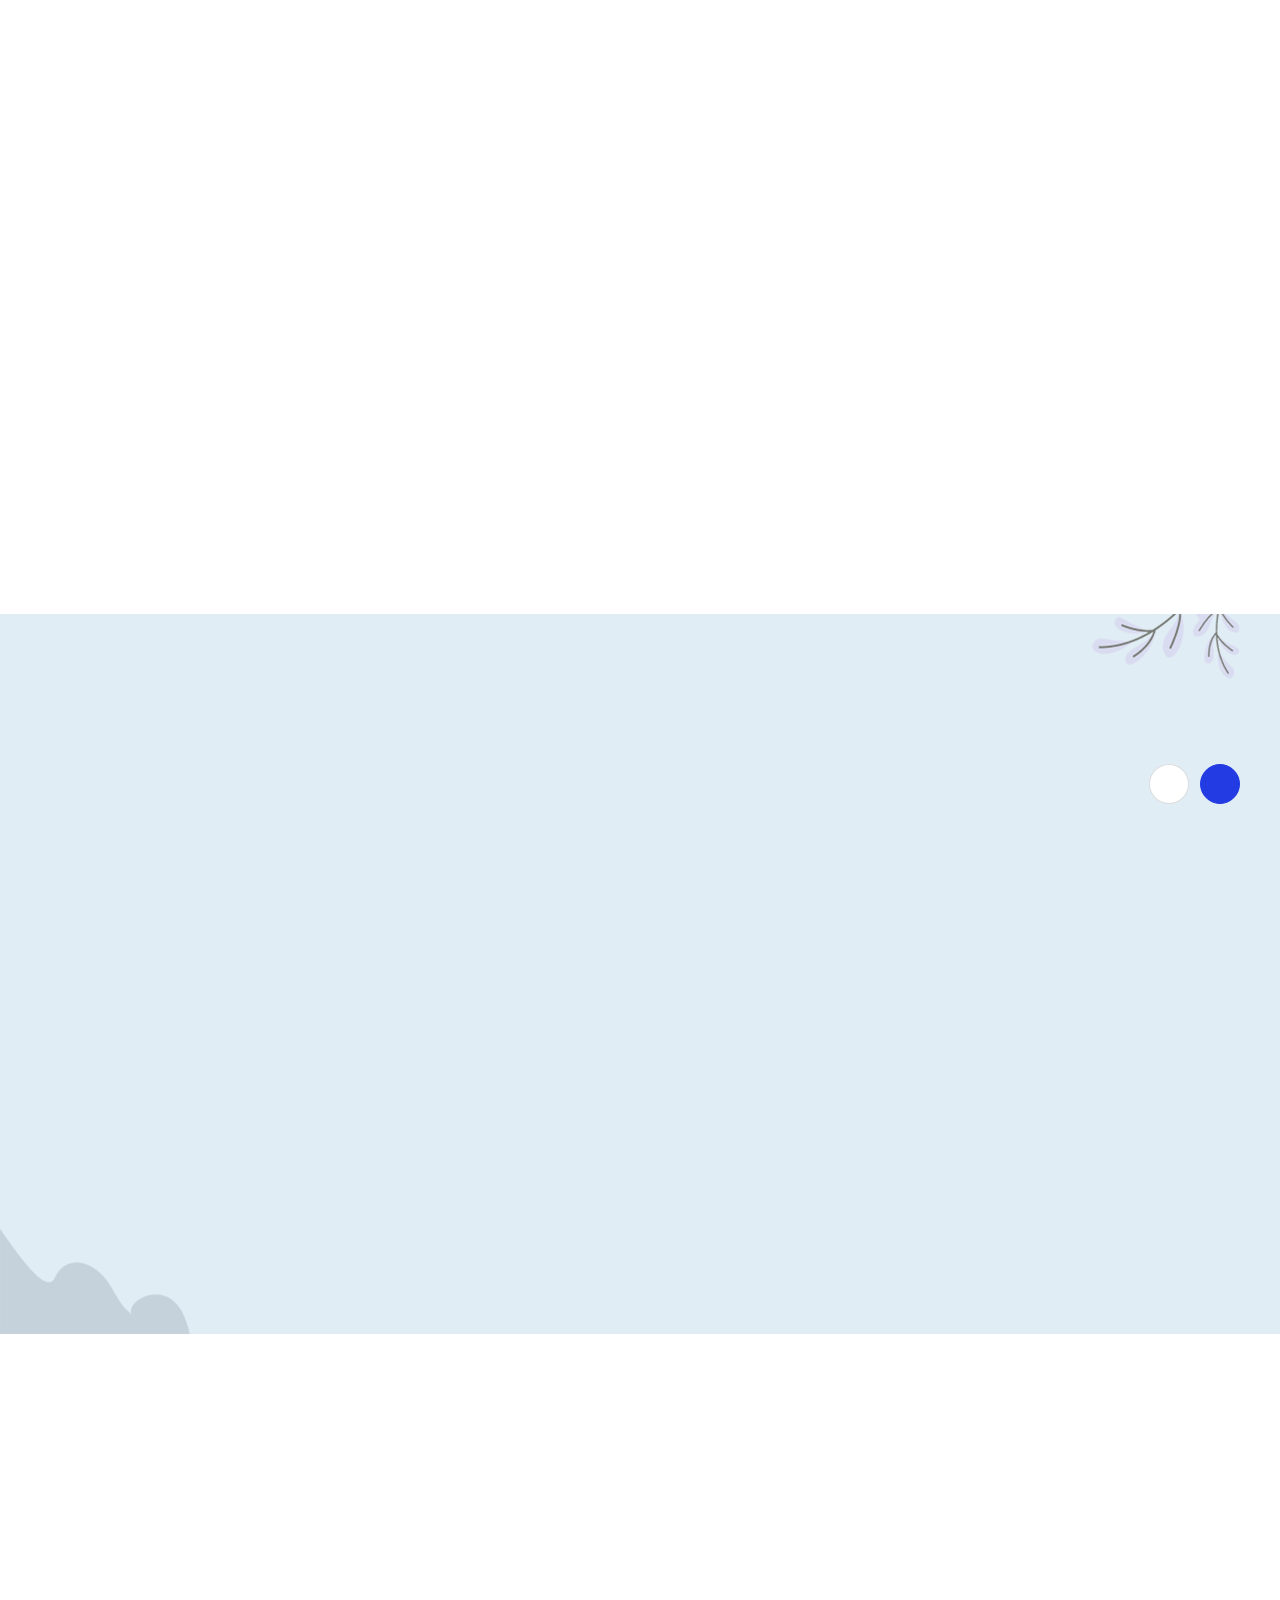
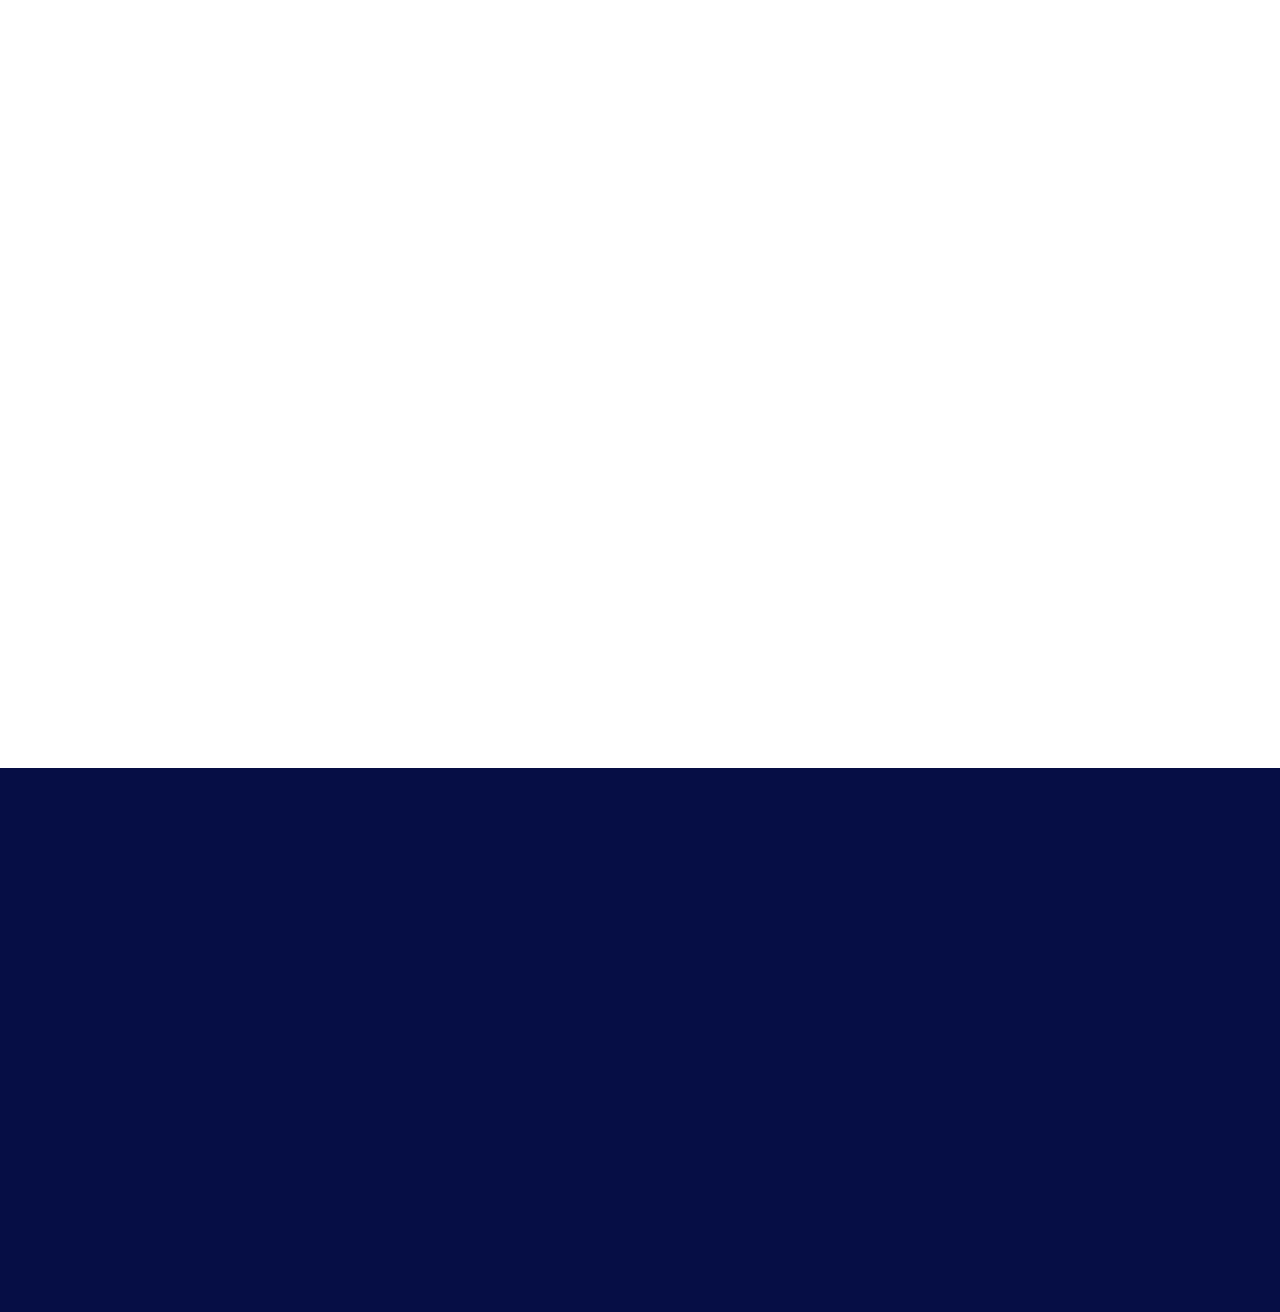
==== commit 3bf022a0: "done" ====
--- a/about.html
+++ b/about.html
@@ -30,7 +30,7 @@
     <header class="wsus__topbar">
         <div class="container">
             <div class="row justify-content-between">
-                <div class="col-xxl-4 col-lg-7 col-md-8 d-none d-md-block">
+                <div class="col-xl-4 col-lg-7 col-md-8 d-none d-md-block">
                     <ul class="wsus__topbar_left d-flex flex-wrap">
                         <li>
                             <a href="#">
@@ -46,12 +46,12 @@
                         </li>
                     </ul>
                 </div>
-                <div class="col-xxl-5 col-lg-7 d-none d-xxl-block">
+                <div class="col-xl-5 d-none d-xl-block">
                     <div class="wsus__topbar_center">
                         <p><span>24% OFF</span>Free shipping for orders over $99</p>
                     </div>
                 </div>
-                <div class="col-xl-3 col-xxl-3 col-lg-5 col-md-4">
+                <div class="col-xl-3 col-lg-5 col-md-4">
                     <ul class="wsus__topbar_right d-flex flex-wrap">
                         <li>
                             <select class="select_js">
--- a/css/responsive.css
+++ b/css/responsive.css
@@ -1,3 +1,40 @@
+@media (min-width: 1600px) and (max-width: 1800px) {
+
+    .wsus__product_area {
+        margin-left: 155px;
+    }
+
+    .wsus__product_item .text ul li:nth-child(2) a {
+        padding: 8px 20px 9px 20px;
+    }
+
+    .wsus__product .nextArrow,
+    .wsus__product .prevArrow {
+        right: 164px;
+    }
+
+    .wsus__product .prevArrow {
+        right: 215px !important;
+        left: auto;
+    }
+
+    .wsus__testimonial_area {
+        margin-left: 150px;
+    }
+
+    .wsus__testimonial .nextArrow,
+    .wsus__testimonial .prevArrow {
+        right: 165px;
+    }
+
+    .wsus__testimonial .prevArrow {
+        right: 215px !important;
+    }
+
+}
+
+
+
 @media (min-width: 1400px) and (max-width: 1600px) {
 
     /*===================================
@@ -1698,7 +1735,12 @@
     ======================================*/
 
     .wsus__login_img {
-        height: 820px;
+        display: none;
+    }
+
+    .wsus__login .back_home {
+        top: 28px;
+        right: 36px;
     }
 
     .wsus__login_right {
@@ -2488,7 +2530,12 @@
     ======================================*/
 
     .wsus__login_img {
-        height: 630px;
+        display: none;
+    }
+
+    .wsus__login .back_home {
+        top: 25px;
+        right: 30px;
     }
 
     .wsus__login_right {
@@ -3409,12 +3456,12 @@
     ======================================*/
 
     .wsus__login_img {
-        height: auto;
+        display: none;
     }
 
     .wsus__login .back_home {
-        top: 148px;
-        right: 180px;
+        top: 25px;
+        right: 15px;
     }
 
     .wsus__login_right {
--- a/css/rtl.css
+++ b/css/rtl.css
@@ -12,61 +12,61 @@
 
 /* home page 1 start */
 
-.wsus__header_left li {
+.wsus__topbar_left li {
     padding-right: 0;
     margin-right: 0;
     padding-left: 20px;
     margin-left: 20px;
 }
 
-.wsus__header_left li::after {
+.wsus__topbar_left li::after {
     right: auto;
     left: 0;
 }
 
-.wsus__header_left li a span {
+.wsus__topbar_left li a span {
     margin-right: 0;
     margin-left: 3px;
 }
 
-.wsus__header_countdown .simply-section::after {
+.wsus__topbar_countdown .simply-section::after {
     right: auto;
     left: -10px;
 }
 
-.wsus__header_countdown .simply-section::before {
+.wsus__topbar_countdown .simply-section::before {
     right: auto;
     left: -10px;
 }
 
-.wsus__header_countdown p {
+.wsus__topbar_countdown p {
     margin-left: 0;
     margin-right: 10px;
 }
 
-.wsus__header_countdown a {
+.wsus__topbar_countdown a {
     margin-left: 0;
     margin-right: 10px;
 }
 
-.wsus__header_right li:first-child {
+.wsus__topbar_right li:first-child {
     padding-right: 0;
 }
 
-.wsus__header_right li:last-child {
+.wsus__topbar_right li:last-child {
     padding-right: 20px;
 }
 
-.wsus__header_right li::after {
+.wsus__topbar_right li::after {
     right: auto;
     left: 0;
 }
 
-.wsus__header_right li:last-child .nice-select {
+.wsus__topbar_right li:last-child .nice-select {
     padding-left: 0;
 }
 
-.wsus__header_right li .nice-select .list {
+.wsus__topbar_right li .nice-select .list {
     left: -20px;
 }
 
@@ -85,7 +85,7 @@
     left: 25px;
 }
 
-.wsus__header_two_icon ul li span {
+.wsus__header_icon ul li span {
     right: auto;
     left: -3px;
 }
@@ -428,7 +428,7 @@
 
 /* home page 2 start */
 
-.wsus__header_center p span {
+.wsus__topbar_center p span {
     display: inline-block;
     margin-right: 0;
     margin-left: 10px;
@@ -1191,6 +1191,31 @@
     margin-left: 5px;
 }
 
+.mobail_menu_dropdown {
+    padding-right: 0;
+    padding-left: 20px;
+}
+
+.mobail_menu_dropdown li::after {
+    right: auto;
+    left: 0;
+}
+
+.mobail_menu_dropdown li .nice-select:after {
+    right: auto !important;
+    left: 0;
+}
+
+.mobail_menu_dropdown li:first-child {
+    padding-right: 0;
+    padding-left: 20px;
+}
+
+.mobail_menu_dropdown li .nice-select .list {
+    left: auto;
+    right: 0;
+}
+
 /* all inner page end */
 
 /*================================
@@ -1247,6 +1272,7 @@
         margin: 80px 12px 80px 35px;
     }
 
+
 }
 
 @media (min-width: 1200px) and (max-width: 1399.99px) {
@@ -1307,6 +1333,10 @@
         margin: 80px 12px 80px 35px;
     }
 
+    .wsus__login .back_home {
+        left: 36px;
+    }
+
 }
 
 @media (min-width: 992px) and (max-width: 1199.99px) {
@@ -1410,6 +1440,10 @@
         margin: 80px 12px 80px 38px;
     }
 
+    .wsus__login .back_home {
+        left: 38px;
+    }
+
 }
 
 @media (min-width: 768px) and (max-width: 991.99px) {
@@ -1525,6 +1559,10 @@
         margin-right: 0;
     }
 
+    .wsus__login .back_home {
+        left: 40px;
+    }
+
 }
 
 @media (min-width: 576px) and (max-width: 767.99px) {
@@ -1645,6 +1683,10 @@
         margin-right: 0;
     }
 
+    .wsus__login .back_home {
+        left: 30px;
+    }
+
 }
 
 @media (max-width: 575.99px) {
@@ -1776,10 +1818,9 @@
     }
 
     .wsus__login .back_home {
-        right: 60px;
-        left: auto;
-    }
-
+        right: auto;
+        left: 13px;
+    }
 }
 
 /*================================
